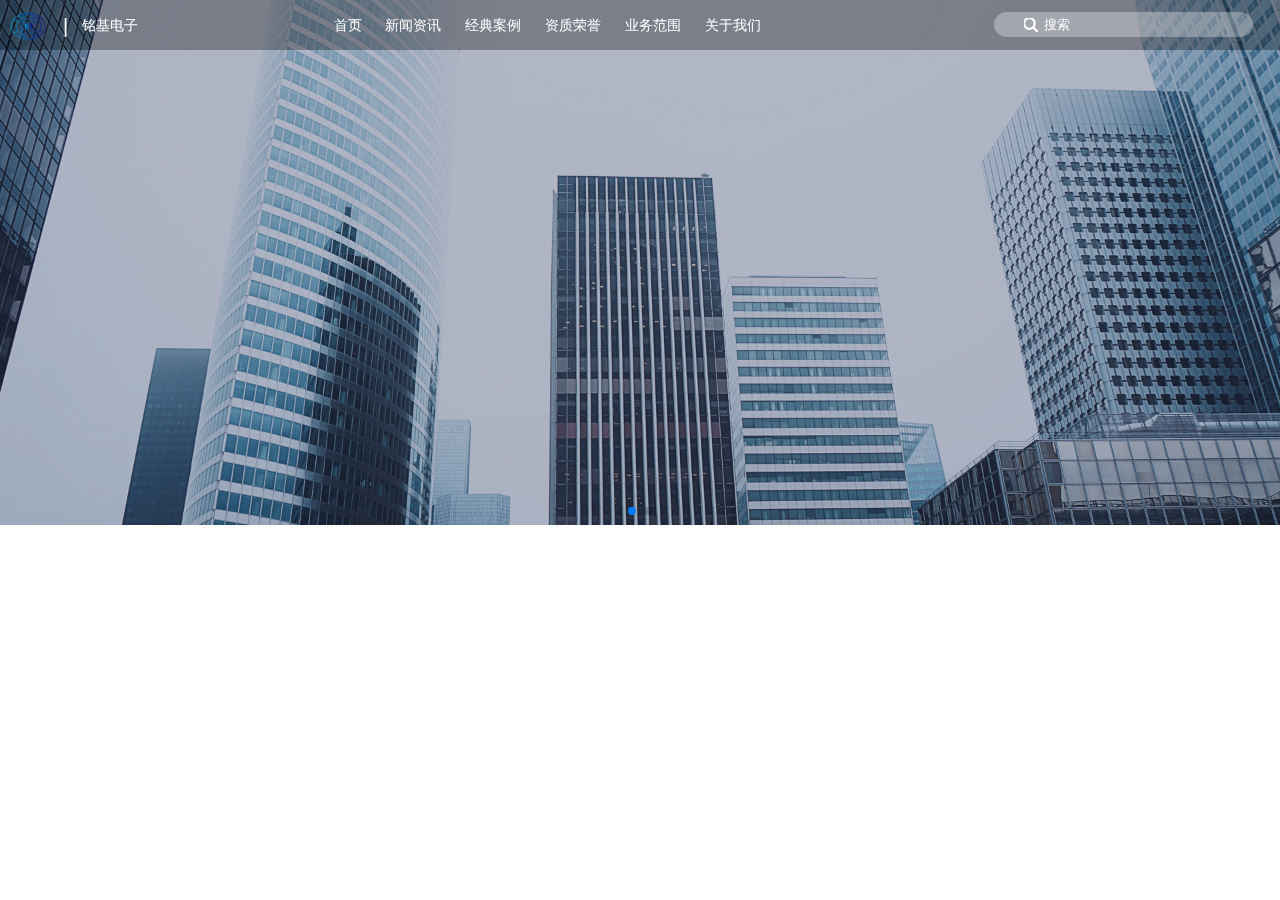
==== pages/index.html @ b09d27ac "header && banner of index page" ====
<!DOCTYPE html>
<html lang="en">
<head>
    <meta charset="UTF-8">
    <title>铭基电子科技</title>
    <link rel="stylesheet" href="../css/swiper-4.3.3.min.css">
    <link rel="stylesheet" href="../css/header.css">
    <link rel="stylesheet" href="../css/index.css">
</head>
<body>
<nav class="nav-container header-active">
    <div class="heaader-inner">
        <div class="logo">
            <img src="../images/index/logo.png" alt="logo">
            <span class="separate-line">|</span>
            <span>铭基电子</span>
        </div>
        <ul class="menu">
            <li>首页</li>
            <li>新闻资讯</li>
            <li>经典案例</li>
            <li>资质荣誉</li>
            <li>业务范围</li>
            <li>关于我们</li>
        </ul>
        <div class="search-input">
            <img src="../images/index/search-white.png" alt="搜索">
            <input type="text" placeholder="搜索">
        </div>
    </div>
</nav>

<!--顶部轮播图-->
<div class="swiper-container">
    <div class="swiper-wrapper">
        <div class="swiper-slide"><img src="../images/index/banner1.png" alt="banner1"></div>
        <div class="swiper-slide"><img src="../images/index/banner2.png" alt="banner2"></div>
        <!--<div class="swiper-slide">Slide 3</div>-->
    </div>
    <!-- 如果需要分页器 -->
    <div class="swiper-pagination"></div>
</div>

<script src="../js/jquery.3.1.1.min.js"></script>
<script src="../js/plugins/swiper-4.3.3.min.js"></script>

<script>
  var mySwiper = new Swiper ('.swiper-container', {
    loop: true,
    autoplay: true,//可选选项，自动滑动

    // 如果需要分页器
    pagination: {
      el: '.swiper-pagination',
    },
  })
</script>
</body>
</html>
---- css/header.css ----
.nav-container {
    width: 100%;
    background: #fff;
    height: 50px;
    line-height: 50px;
    font-size: 14px;
    position: fixed;
    top: 0;
    z-index: 9999;
    font-weight: 300;
}

.header-active {
    color: #fff;
    background: rgba(0, 0, 0, 0.3);
}

.heaader-inner {
    width: 100%;
    max-width: 1266px;
    margin: 0 auto;
    position: relative;
}

.logo, .menu, .search-input {
    display: inline-block;
    height: 100%;
    line-height: inherit;
}

.logo img {
    height: 30px;
    vertical-align: middle;
}

.separate-line {
    font-size: 20px;
    vertical-align: middle;
    margin: 0 10px;
}

.menu {
    width: 50%;
    position: absolute;
    left: 50%;
    transform: translateX(-50%);
    list-style: none;
    margin: 0;
    padding: 0;
}

.menu li {
    display: inline-block;
    margin: 0 30px;
}

.search-input {
    float: right;
    position: relative;
    margin: 12px 20px 0 0;
    height: 25px;
    line-height: 25px;
    background: rgba(255, 255, 255, 0.3);
    /*box-sizing: border-box;*/
    padding: 0 30px;
    border-radius: 50px;
}

.search-input img {
    vertical-align: middle;
}

.search-input input {
    border: none;
    background: transparent;
    color: inherit;
    outline:none;
}

.search-input input::-webkit-input-placeholder {
    color: inherit;
    font-weight: 300;
}



@media screen and (min-width: 768px) {
    .nav-container {
        height: 50px;
        line-height: 50px;
    }

    .menu li {
        margin: 0 10px;
    }

    .search-input {
        margin: 12px 20px 0 0;
        height: 25px;
        line-height: 25px;
    }
}

@media screen and (min-width: 1300px) {
    .nav-container {
        height: 50px;
        line-height: 50px;
    }

    .menu li {
        margin: 0 25px;
    }

    .search-input {
        margin: 12px 20px 0 0;
        height: 25px;
        line-height: 25px;
    }
}

@media screen and (min-width: 1500px) {
    .nav-container {
        height: 70px;
        line-height: 70px;
    }

    .search-input {
        margin: 20px 0 0 0;
        height: 30px;
        line-height: 30px;
    }
}
---- css/index.css ----
body, html {
    margin: 0;
    padding: 0;
    font-family: "PingFang SC", "Microsoft Yahei", Simsun, sans-serif;
}

.swiper-container, .swiper-container img {
    width: 100%;
}
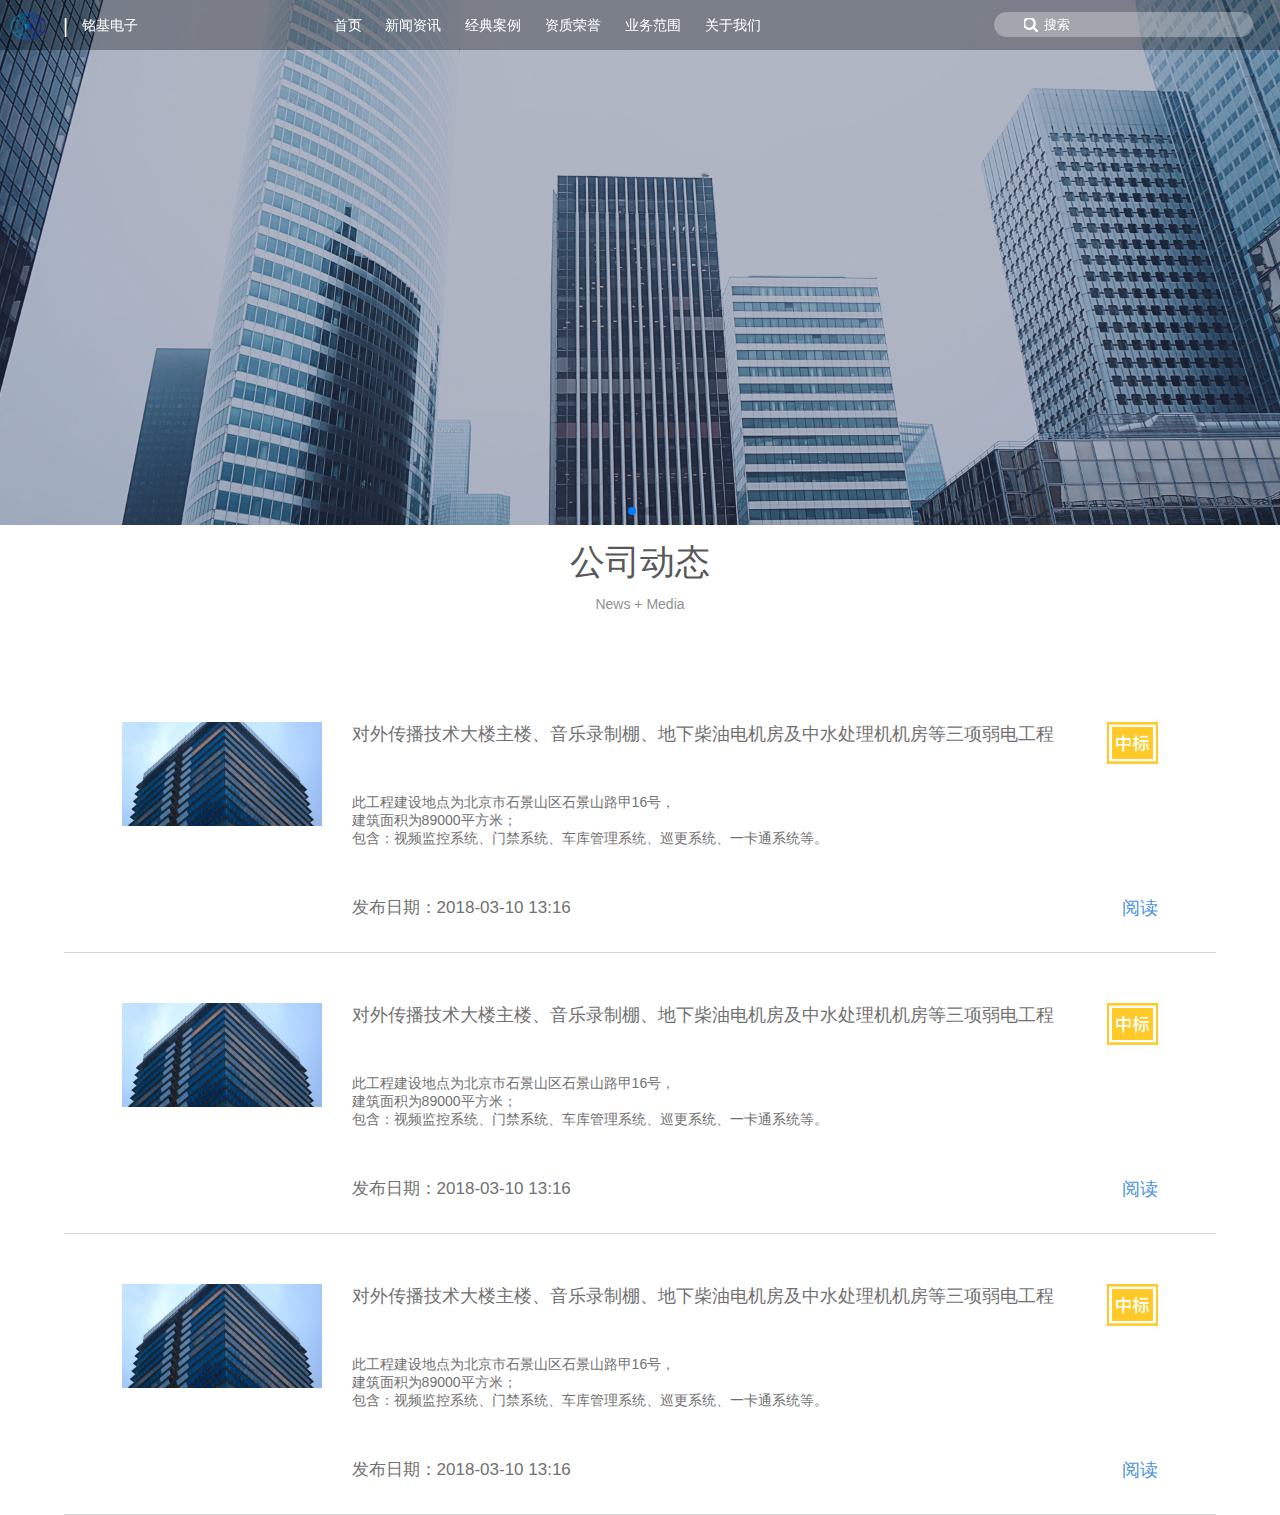
==== commit c909ee06: "新闻动态部分完成" ====
--- a/pages/index.html
+++ b/pages/index.html
@@ -41,6 +41,61 @@
     <div class="swiper-pagination"></div>
 </div>
 
+<div class="news-container">
+    <div class="index-title">
+        <h1>公司动态</h1>
+        <p>News + Media</p>
+    </div>
+    <div class="index-news-content margin-top-60">
+        <div class="inner-img"><img src="../images/index/news1.png" alt="公司动态"></div>
+        <div class="index-news-inner">
+            <p class="inner-title">
+                <span>对外传播技术大楼主楼、音乐录制棚、地下柴油电机房及中水处理机机房等三项弱电工程</span>
+                <img src="../images/index/bidding.png" alt="中标">
+            </p>
+            <div class="inner-content">
+                <p>此工程建设地点为北京市石景山区石景山路甲16号，<br/>建筑面积为89000平方米；<br/>包含：视频监控系统、门禁系统、车库管理系统、巡更系统、一卡通系统等。</p>
+            </div>
+            <p class="inner-footer">
+                <span>发布日期：2018-03-10  13:16</span>
+                <span class="read">阅读</span>
+            </p>
+        </div>
+    </div>
+    <div class="index-news-content">
+        <div class="inner-img"><img src="../images/index/news1.png" alt="公司动态"></div>
+        <div class="index-news-inner">
+            <p class="inner-title">
+                <span>对外传播技术大楼主楼、音乐录制棚、地下柴油电机房及中水处理机机房等三项弱电工程</span>
+                <img src="../images/index/bidding.png" alt="中标">
+            </p>
+            <div class="inner-content">
+                <p>此工程建设地点为北京市石景山区石景山路甲16号，<br/>建筑面积为89000平方米；<br/>包含：视频监控系统、门禁系统、车库管理系统、巡更系统、一卡通系统等。</p>
+            </div>
+            <p class="inner-footer">
+                <span>发布日期：2018-03-10  13:16</span>
+                <span class="read">阅读</span>
+            </p>
+        </div>
+    </div>
+    <div class="index-news-content">
+        <div class="inner-img"><img src="../images/index/news1.png" alt="公司动态"></div>
+        <div class="index-news-inner">
+            <p class="inner-title">
+                <span>对外传播技术大楼主楼、音乐录制棚、地下柴油电机房及中水处理机机房等三项弱电工程</span>
+                <img src="../images/index/bidding.png" alt="中标">
+            </p>
+            <div class="inner-content">
+                <p>此工程建设地点为北京市石景山区石景山路甲16号，<br/>建筑面积为89000平方米；<br/>包含：视频监控系统、门禁系统、车库管理系统、巡更系统、一卡通系统等。</p>
+            </div>
+            <p class="inner-footer">
+                <span>发布日期：2018-03-10  13:16</span>
+                <span class="read">阅读</span>
+            </p>
+        </div>
+    </div>
+</div>
+
 <script src="../js/jquery.3.1.1.min.js"></script>
 <script src="../js/plugins/swiper-4.3.3.min.js"></script>
 
--- a/css/index.css
+++ b/css/index.css
@@ -1,4 +1,4 @@
-body, html {
+body, html, p, ul, li, h1, h2, h3 {
     margin: 0;
     padding: 0;
     font-family: "PingFang SC", "Microsoft Yahei", Simsun, sans-serif;
@@ -6,4 +6,99 @@
 
 .swiper-container, .swiper-container img {
     width: 100%;
+}
+
+.news-container {
+    width: 90%;
+    max-width: 1390px;
+    margin: 0 auto;
+}
+
+.index-news-content {
+    font-size: 0;
+    padding: 50px 5% 30px;
+    border-bottom: 1px solid #d3d3d3;
+}
+
+.index-news-content .inner-img {
+    width: 200px;
+    height: 200px;
+    overflow: hidden;
+    display: inline-block;
+    vertical-align: middle;
+}
+.inner-img img{
+    width: 200px;
+}
+
+.index-title {
+    width: 100%;
+    text-align: center;
+
+}
+
+.index-title h1 {
+    font-size: 35px;
+    color: rgba(42, 42, 42, 0.8);
+    font-weight: 300;
+    margin: 10px 0;
+}
+
+.index-title p {
+    font-size: 14px;
+    color: rgba(113, 113, 113, 0.8);
+    margin: 0;
+}
+
+.index-news-inner {
+    width: calc(100% - 200px);
+    height: 200px;
+    display: inline-block;
+    vertical-align: middle;
+    box-sizing: border-box;
+    padding-left: 30px;
+}
+
+.index-news-inner, .inner-title {
+    font-size: 18px;
+    font-weight: 500;
+    color: #717171;
+    text-align:justify;
+}
+
+.index-news-inner .inner-content {
+    font-size: 14px;
+    font-weight: 300;
+    color: #717171;
+    height: 150px;
+}
+
+.inner-content p {
+    position: relative;
+    top: 50%;
+    transform: translateY(-50%);
+}
+
+.index-news-inner .inner-footer {
+    font-size: 17px;
+    font-weight: 300;
+    color: #717171;
+}
+
+.inner-footer .read {
+    float: right;
+    font-size: 18px;
+    color: #4A90E2;
+}
+
+.inner-title img {
+    float: right;
+}
+
+.inner-title span, .inner-title img {
+    vertical-align: middle;
+}
+
+.margin-top-60 {
+    margin-top: 60px;
 }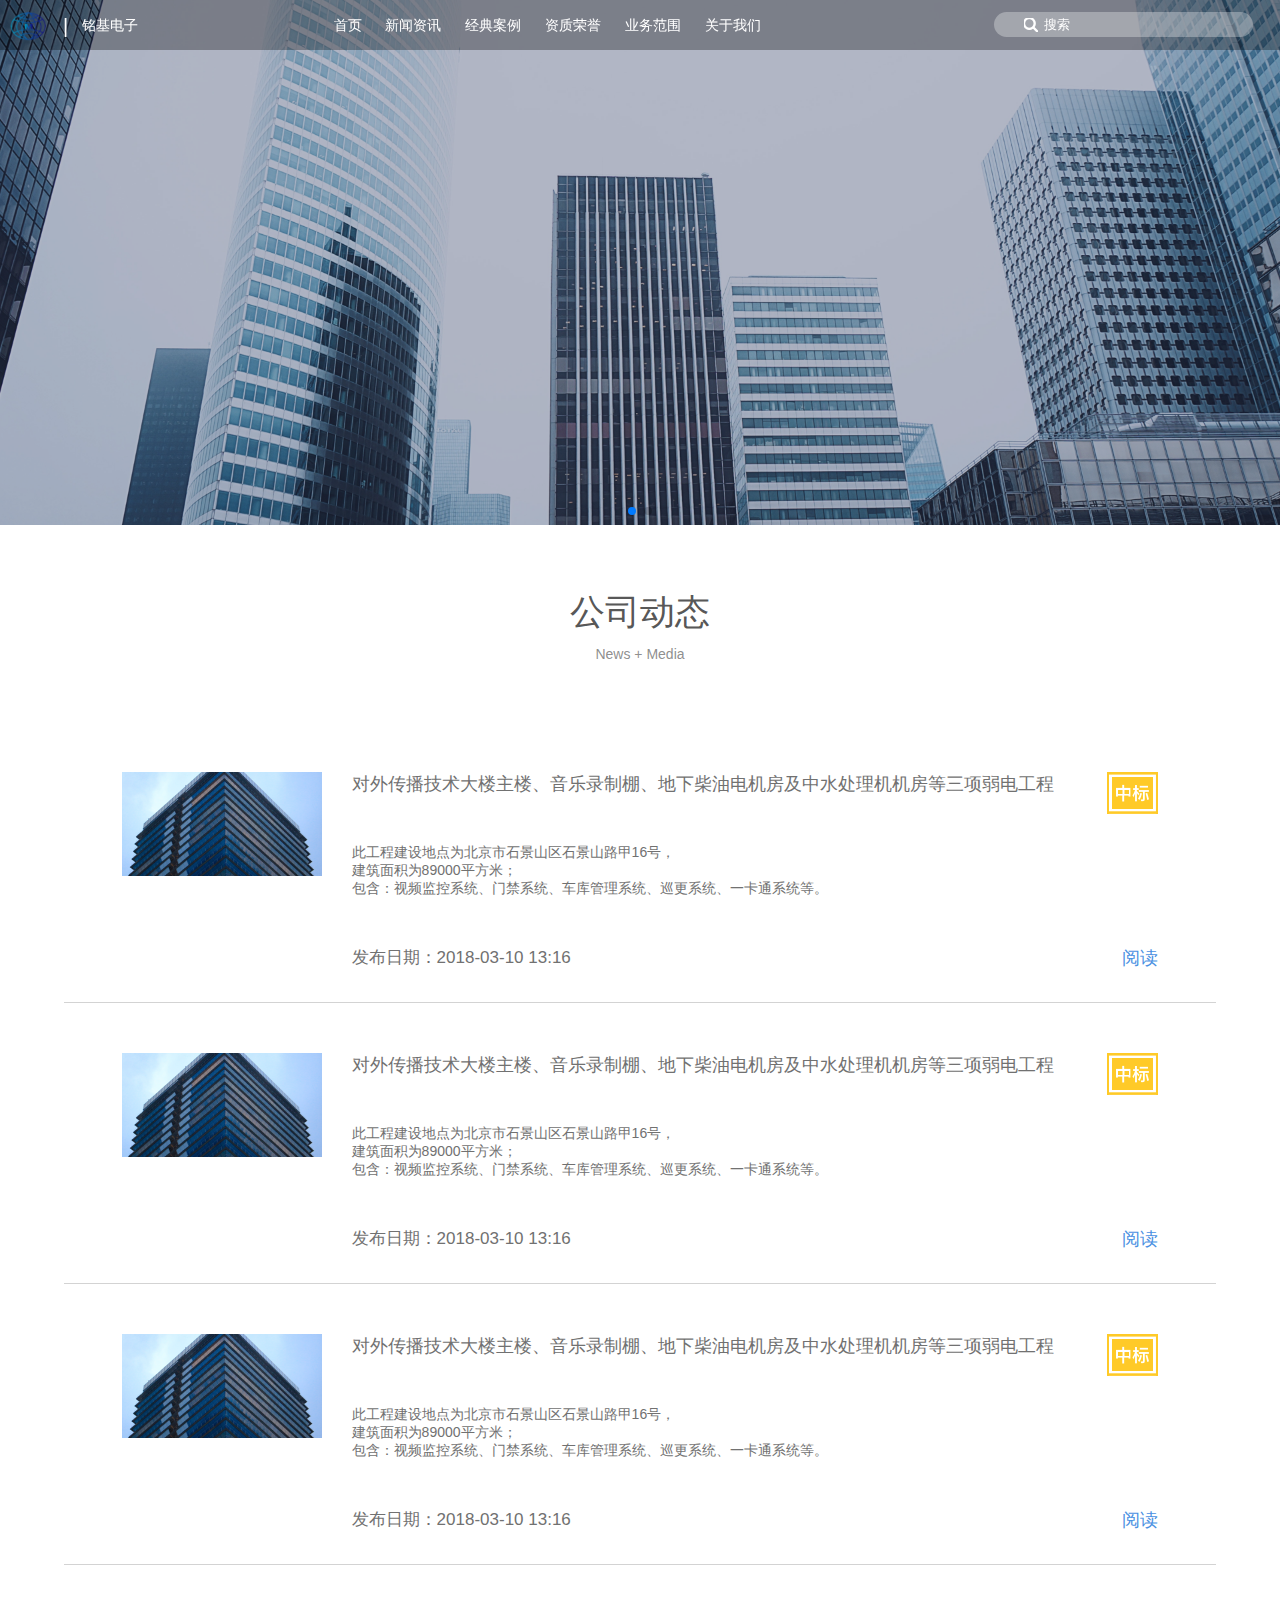
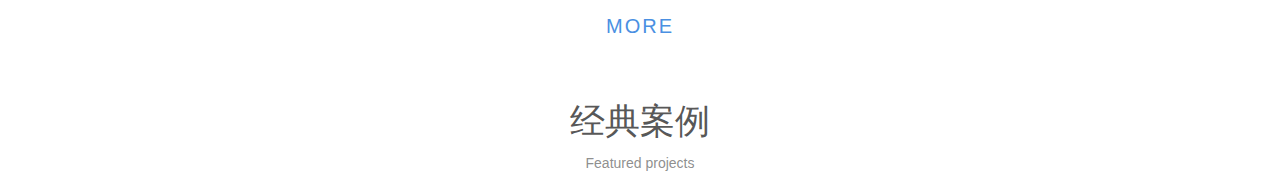
==== commit bc3b6e0e: "update" ====
--- a/pages/index.html
+++ b/pages/index.html
@@ -42,10 +42,12 @@
 </div>
 
 <div class="news-container">
-    <div class="index-title">
+    <div class="index-title margin-top-80">
         <h1>公司动态</h1>
         <p>News + Media</p>
     </div>
+
+    <!--新闻动态-->
     <div class="index-news-content margin-top-60">
         <div class="inner-img"><img src="../images/index/news1.png" alt="公司动态"></div>
         <div class="index-news-inner">
@@ -94,6 +96,14 @@
             </p>
         </div>
     </div>
+
+    <p class="more">MORE</p>
+
+    <!--经典案例-->
+    <div class="index-title margin-top-80">
+        <h1>经典案例</h1>
+        <p>Featured projects</p>
+    </div>
 </div>
 
 <script src="../js/jquery.3.1.1.min.js"></script>
--- a/css/index.css
+++ b/css/index.css
@@ -101,4 +101,16 @@
 
 .margin-top-60 {
     margin-top: 60px;
+}
+
+.margin-top-80 {
+    margin-top: 60px;
+}
+
+.more {
+    font-size: 20px;
+    color: #4A90E2;
+    letter-spacing: 2px;
+    text-align: center;
+    margin: 50px;
 }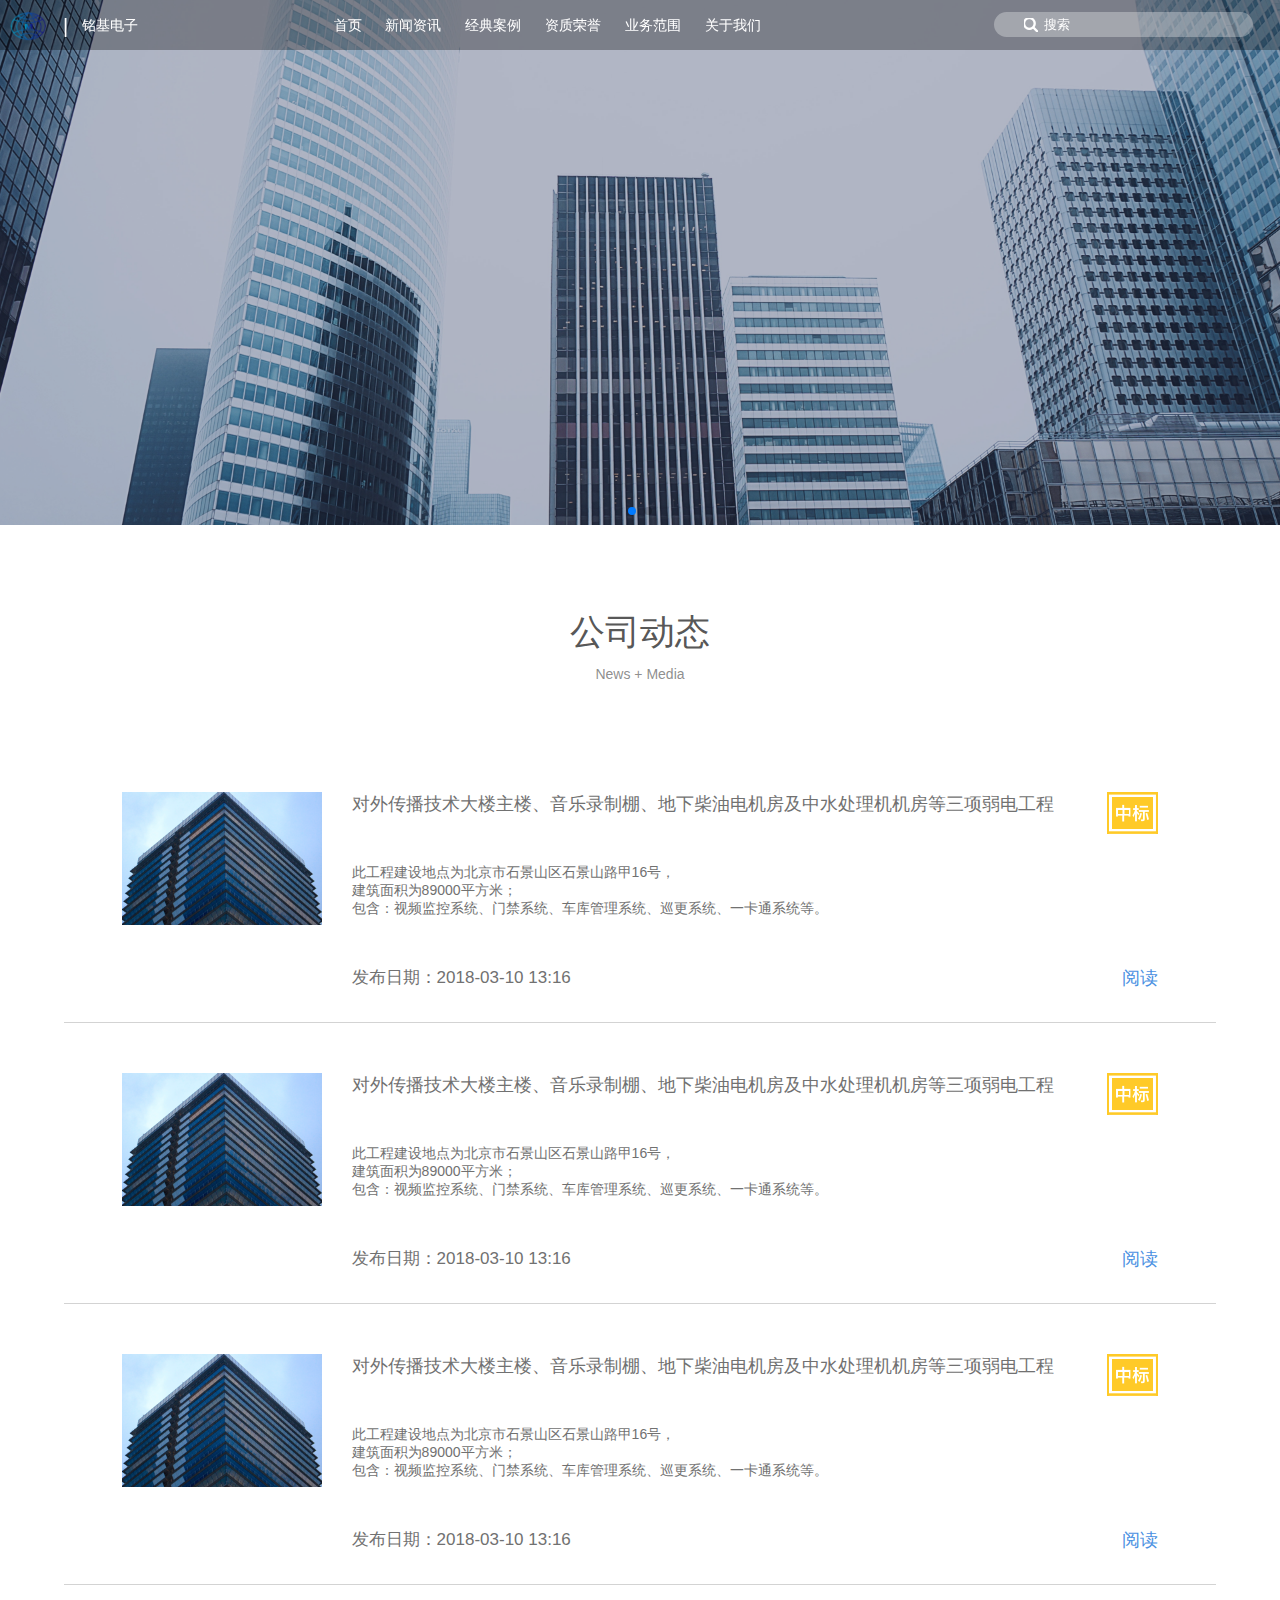
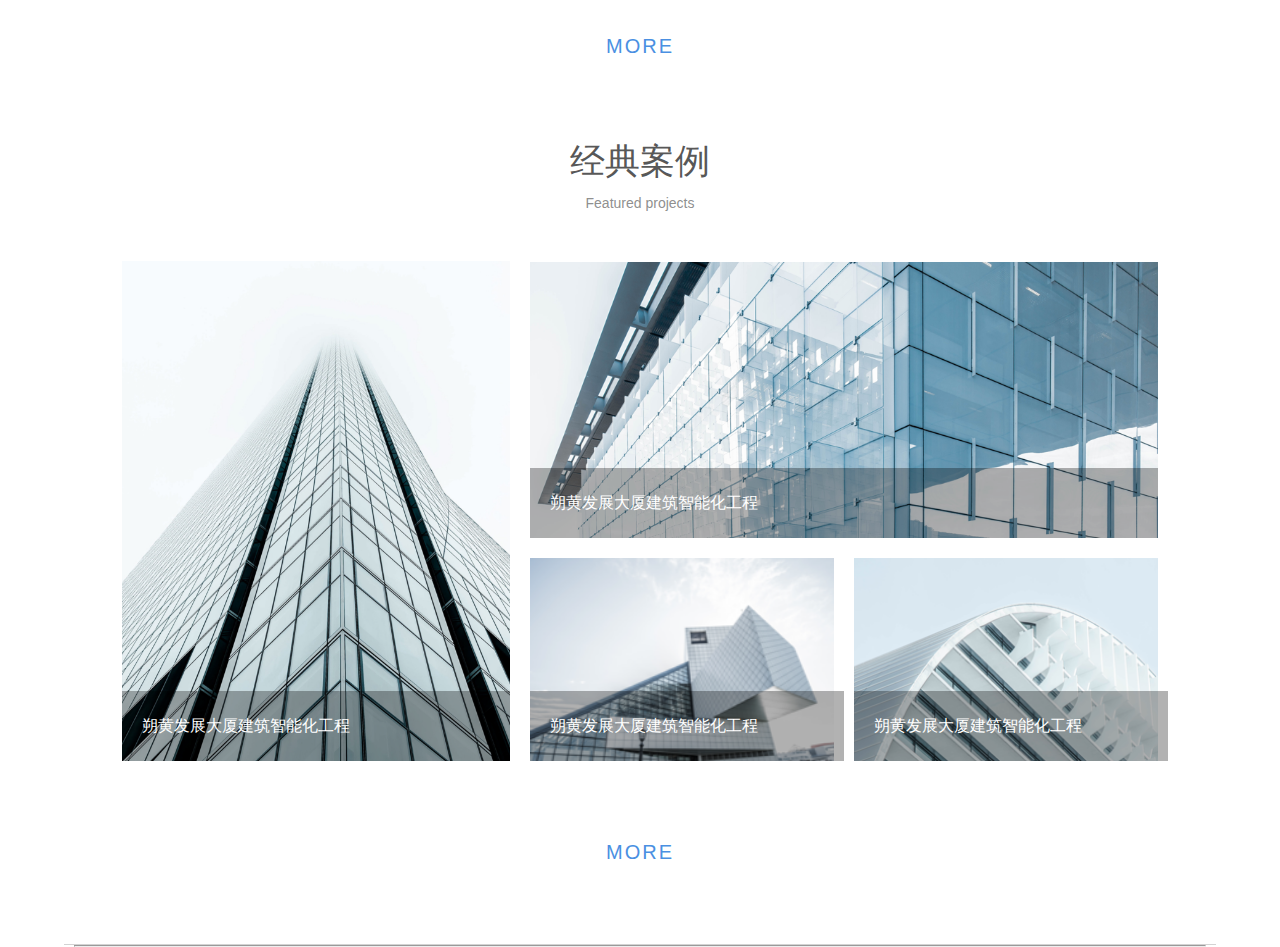
==== commit 0bed6e41: "经典案例" ====
--- a/pages/index.html
+++ b/pages/index.html
@@ -104,6 +104,30 @@
         <h1>经典案例</h1>
         <p>Featured projects</p>
     </div>
+    <div class="index-news-content">
+        <div class="left-project">
+            <img src="../images/index/project1.png" alt="经典案例">
+            <p class="project-bottom">朔黄发展大厦建筑智能化工程</p>
+        </div>
+        <div class="right-project">
+           <div class="img-box">
+               <img src="../images/index/project2.png" alt="经典案例">
+               <p class="project-bottom">朔黄发展大厦建筑智能化工程</p>
+           </div>
+           <div class="img-box">
+                <div class="half-project">
+                    <img src="../images/index/project3.png" alt="经典案例">
+                    <p class="project-bottom">朔黄发展大厦建筑智能化工程</p>
+                </div>
+                <div class="half-project padding-left">
+                    <img src="../images/index/project4.png" alt="经典案例">
+                    <p class="project-bottom">朔黄发展大厦建筑智能化工程</p>
+                </div>
+           </div>
+        </div>
+        <p class="more margin-top-80 margin-bottom">MORE</p>
+    </div>
+    <hr class="separate-line">
 </div>
 
 <script src="../js/jquery.3.1.1.min.js"></script>
--- a/css/index.css
+++ b/css/index.css
@@ -104,7 +104,11 @@
 }
 
 .margin-top-80 {
-    margin-top: 60px;
+    margin-top: 80px!important;
+}
+
+.margin-bottom-80 {
+    margin-bottom: 80px!important;
 }
 
 .more {
@@ -113,4 +117,53 @@
     letter-spacing: 2px;
     text-align: center;
     margin: 50px;
+}
+
+.left-project {
+    position: relative;
+    width: 37.5%;
+    display: inline-block;
+}
+
+.left-project img {
+    width: 100%;
+}
+
+.project-bottom {
+    width: 100%;
+    height: 70px;
+    line-height: 70px;
+    position: absolute;
+    bottom: 0;
+    background: rgba(0, 0, 0, 0.3);
+    color: #fff;
+    font-size: 16px;
+    padding: 0 20px;
+    box-sizing: border-box;
+}
+
+.right-project {
+    width: 62.5%;
+    display: inline-block;
+    box-sizing: border-box;
+    padding-left: 20px;
+}
+
+.right-project img {
+    width: 100%;
+}
+
+.img-box, .half-project {
+    position: relative;
+}
+
+.half-project {
+    width: 50%;
+    display: inline-block;
+    padding: 20px 10px 0 0;
+    box-sizing: border-box;
+}
+
+.padding-left {
+    padding: 0 0 0 10px;
 }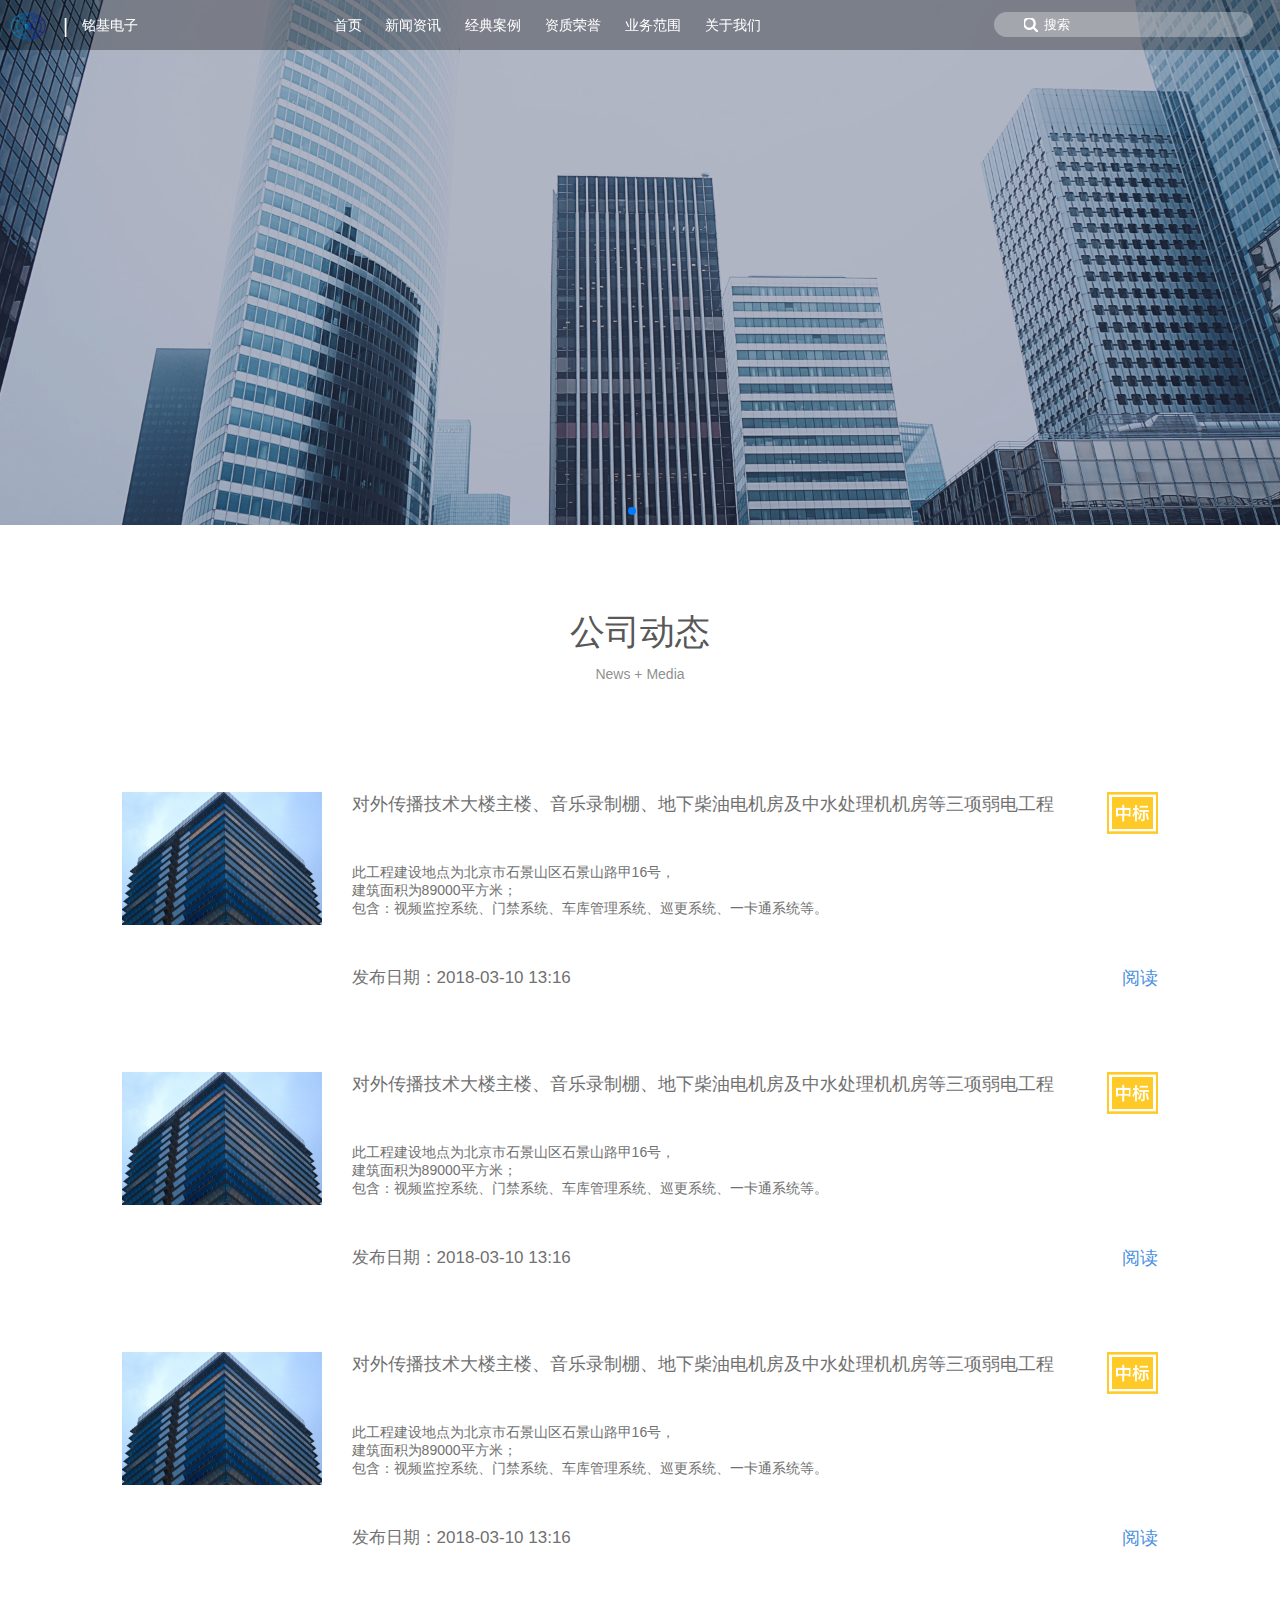
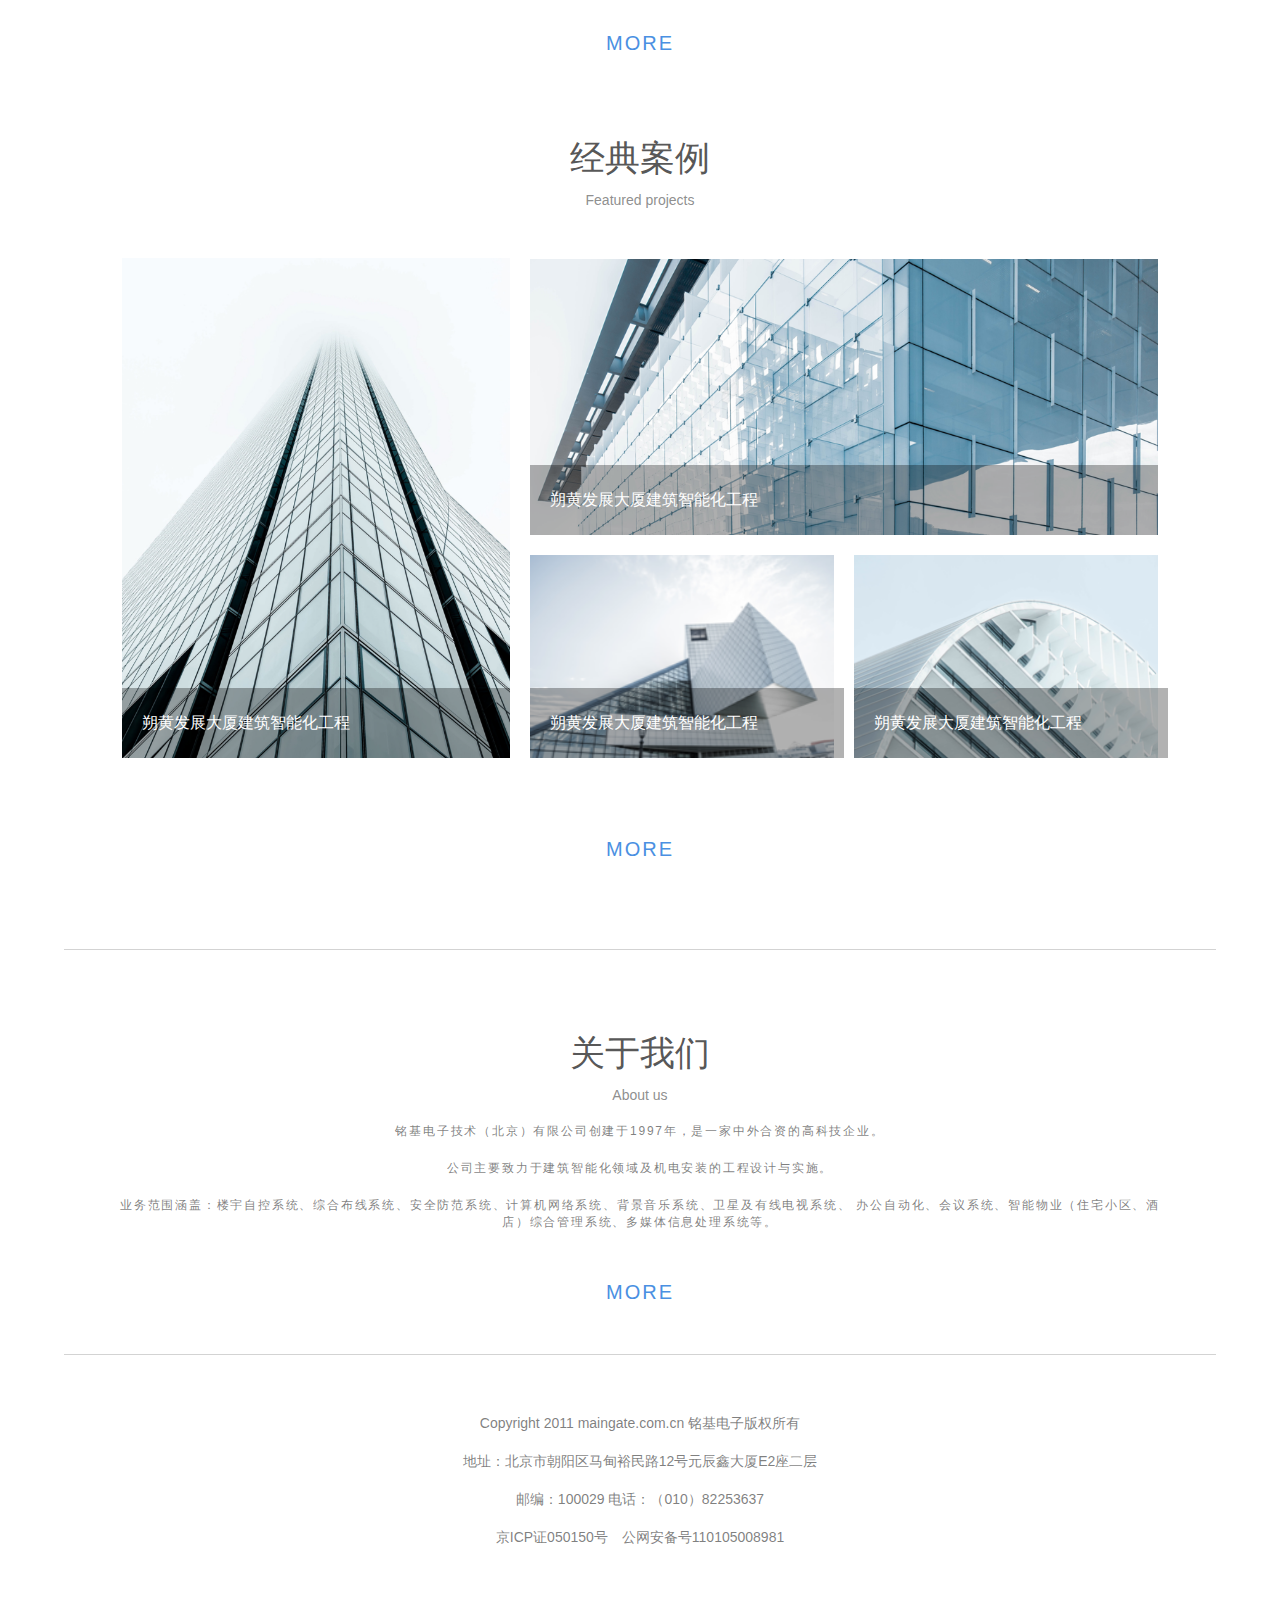
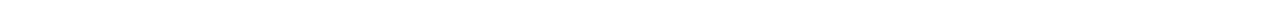
==== commit 85939a9f: "首页基本完成" ====
--- a/pages/index.html
+++ b/pages/index.html
@@ -127,7 +127,30 @@
         </div>
         <p class="more margin-top-80 margin-bottom">MORE</p>
     </div>
-    <hr class="separate-line">
+    <hr class="index-separate-line">
+
+    <!--关于我们-->
+    <div class="index-title margin-top-80">
+        <h1>关于我们</h1>
+        <p>About us</p>
+    </div>
+    <div class="index-aboutus">
+        <p>铭基电子技术（北京）有限公司创建于1997年，是一家中外合资的高科技企业。</p>
+        <p>公司主要致力于建筑智能化领域及机电安装的工程设计与实施。</p>
+        <p>业务范围涵盖：楼宇自控系统、综合布线系统、安全防范系统、计算机网络系统、背景音乐系统、卫星及有线电视系统、
+            办公自动化、会议系统、智能物业（住宅小区、酒店）综合管理系统、多媒体信息处理系统等。 </p>
+    </div>
+    <p class="more margin-top-60 margin-bottom">MORE</p>
+
+    <hr class="index-separate-line ">
+
+    <!--footer-->
+    <div class="index-footer margin-top-60 margin-bottom-80">
+        <p>Copyright 2011 maingate.com.cn 铭基电子版权所有</p>
+        <p>地址：北京市朝阳区马甸裕民路12号元辰鑫大厦E2座二层</p>
+        <p>邮编：100029 电话：（010）82253637</p>
+        <p>京ICP证050150号　公网安备号110105008981</p>
+    </div>
 </div>
 
 <script src="../js/jquery.3.1.1.min.js"></script>
--- a/css/index.css
+++ b/css/index.css
@@ -17,7 +17,6 @@
 .index-news-content {
     font-size: 0;
     padding: 50px 5% 30px;
-    border-bottom: 1px solid #d3d3d3;
 }
 
 .index-news-content .inner-img {
@@ -166,4 +165,39 @@
 
 .padding-left {
     padding: 0 0 0 10px;
+}
+
+.index-aboutus {
+    text-align: center;
+    max-width: 1050px;
+    margin: 0 auto;
+    font-size: 12px;
+    color: rgba(42, 42, 42, 0.6);
+    letter-spacing: 1.8px;
+}
+
+.index-aboutus p {
+    margin: 20px 0;
+}
+
+.index-footer {
+    width: 100%;
+    text-align: center;
+    font-size: 14px;
+}
+
+.index-footer p {
+    margin: 20px 0;
+    color: rgba(42, 42, 42, 0.6);
+}
+
+.index-separate-line {
+    border: none;
+    border-top: 1px solid #d3d3d3;
+}
+
+@media screen and (min-width: 1300px) {
+    .index-aboutus {
+        font-size: 14px;
+    }
 }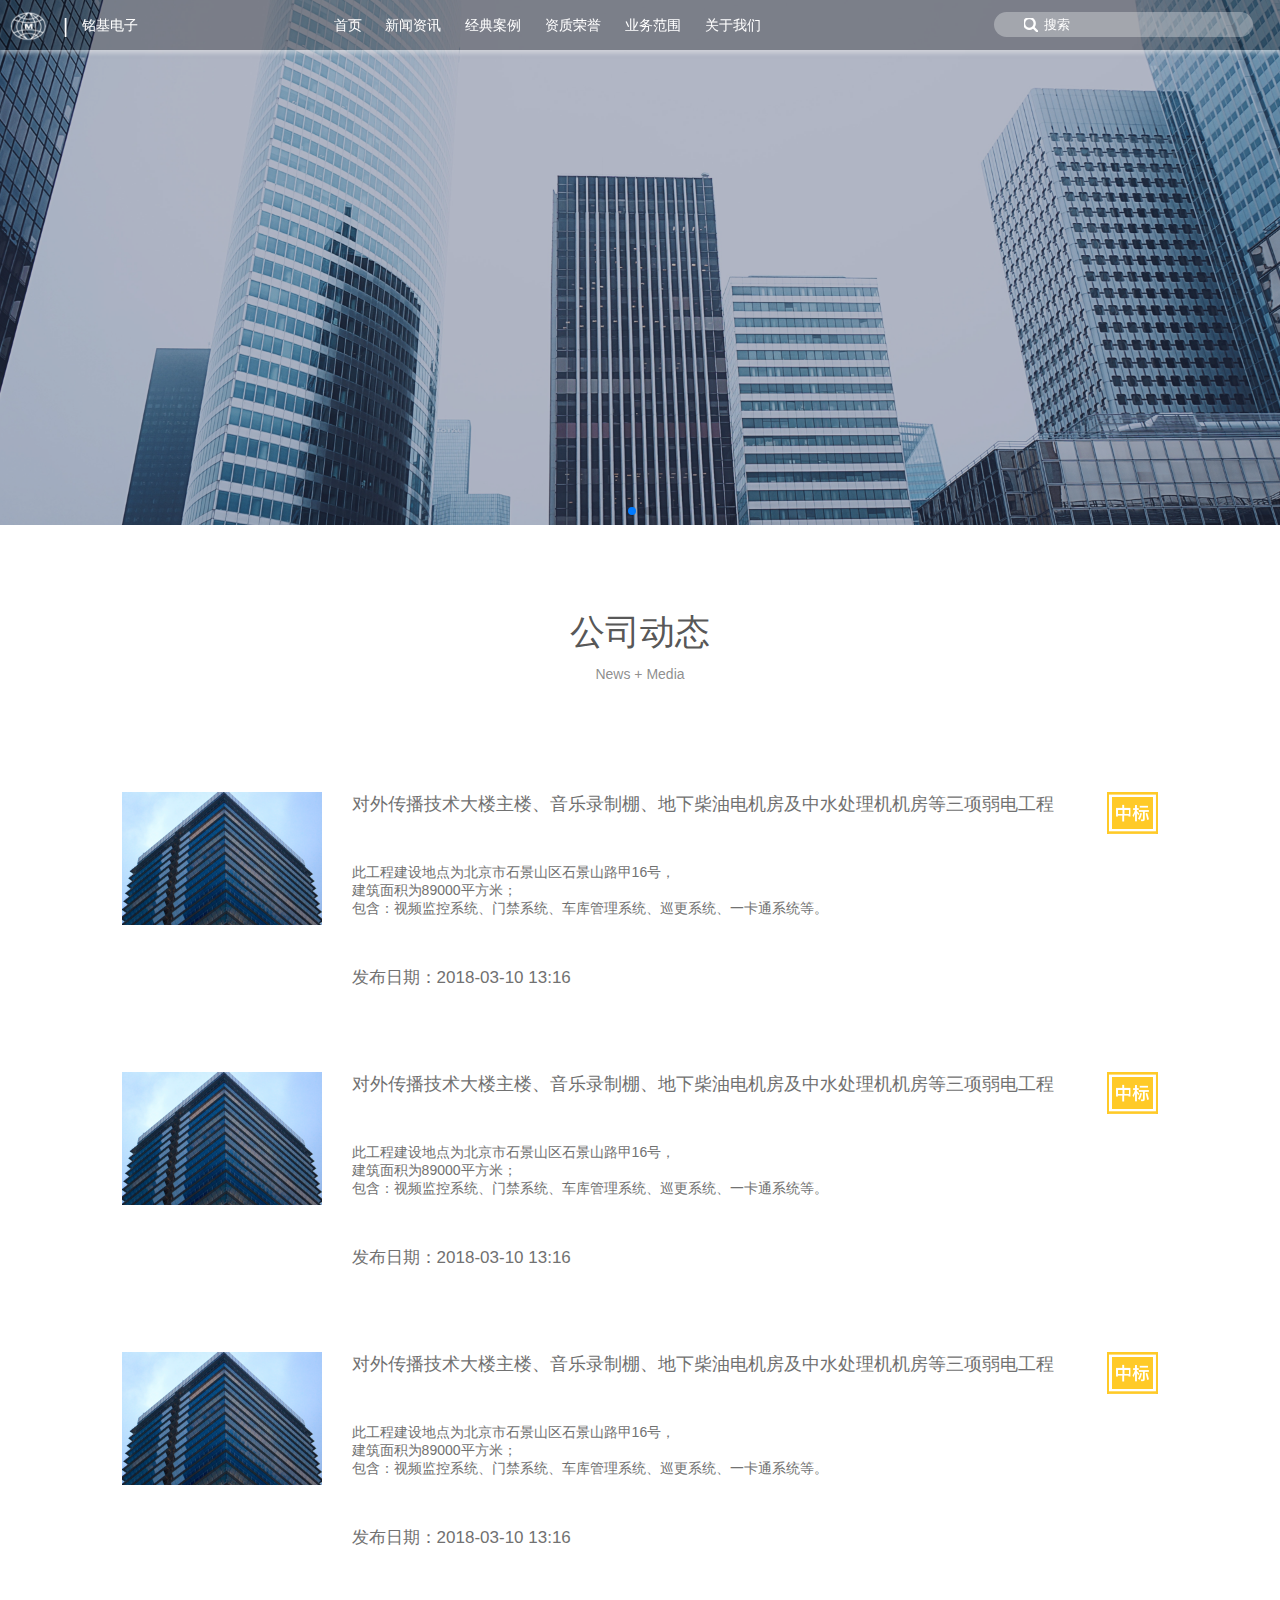
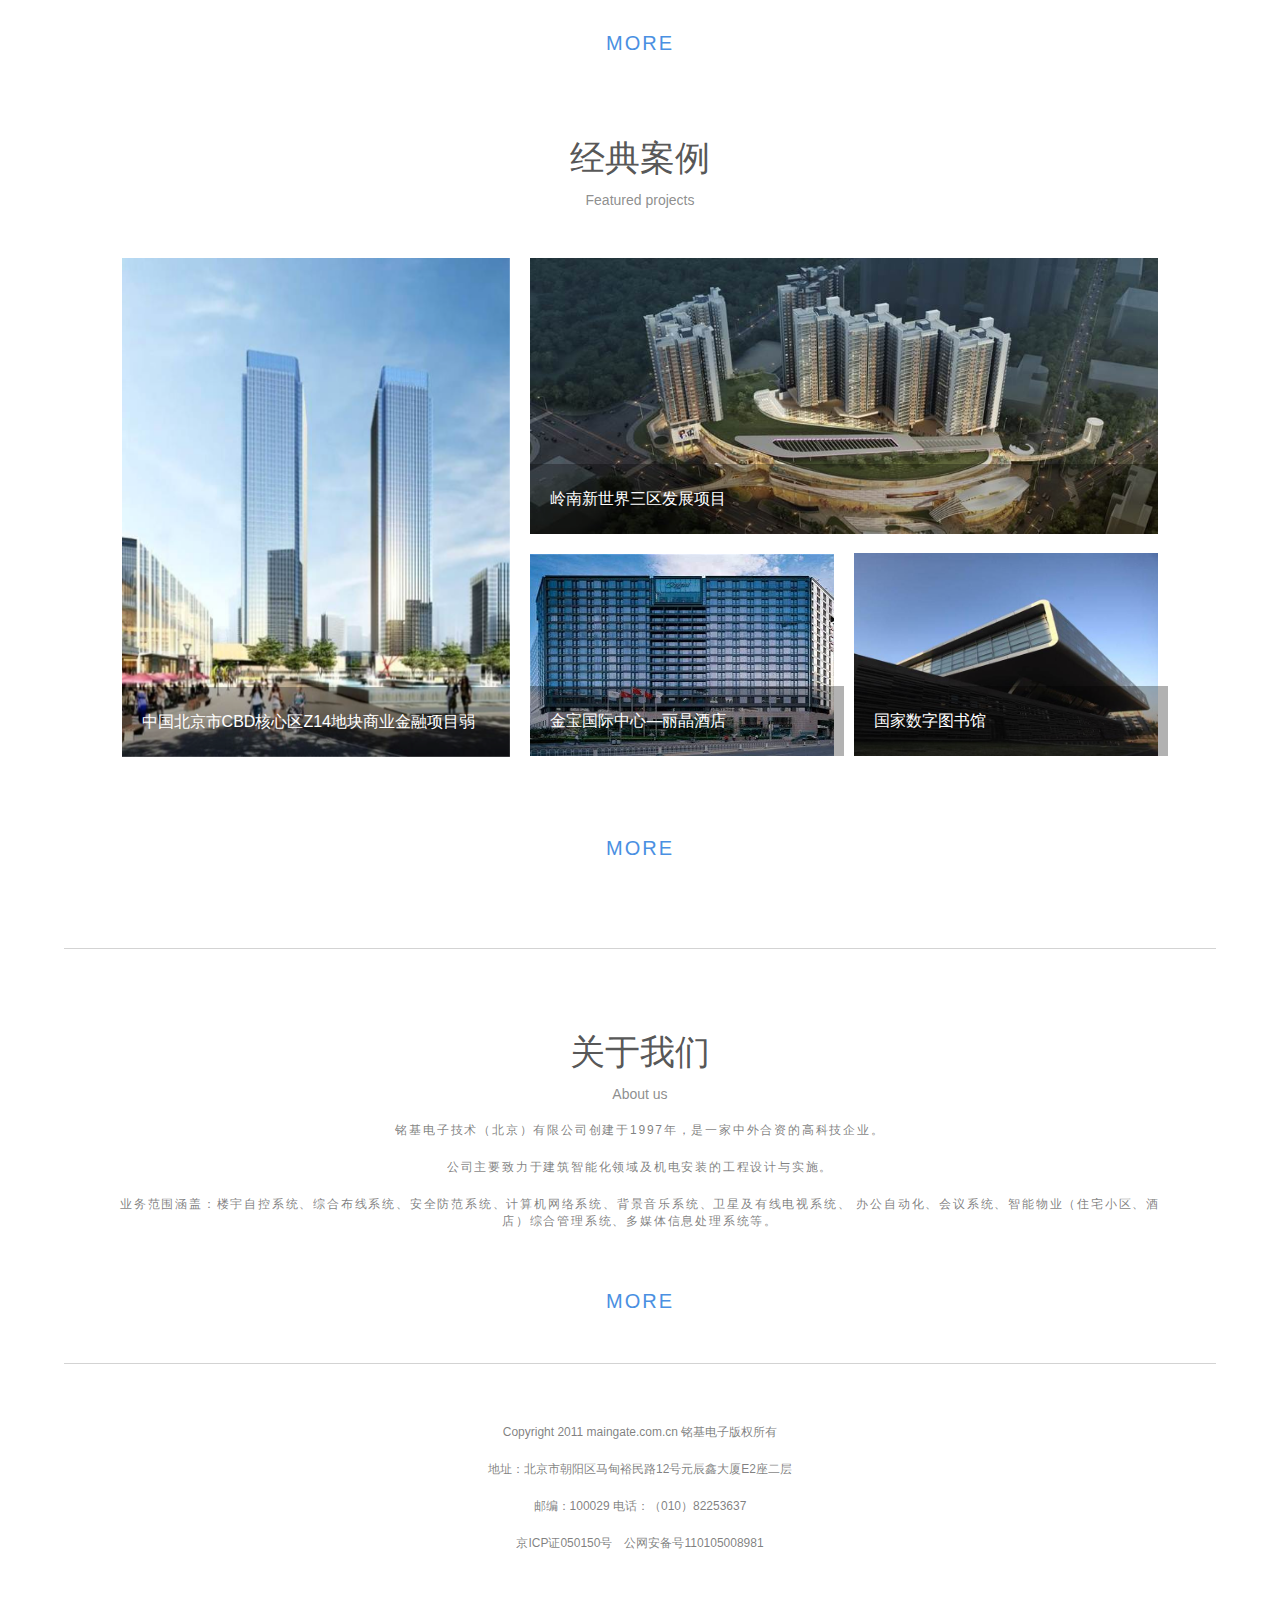
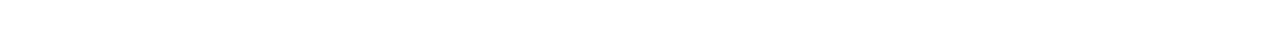
==== commit a3a0bba0: "首页修改" ====
--- a/pages/index.html
+++ b/pages/index.html
@@ -6,12 +6,14 @@
     <link rel="stylesheet" href="../css/swiper-4.3.3.min.css">
     <link rel="stylesheet" href="../css/header.css">
     <link rel="stylesheet" href="../css/index.css">
+    <link rel="stylesheet" href="../css/common.css">
 </head>
 <body>
-<nav class="nav-container header-active">
+<nav class="nav-container header-active" id="header">
     <div class="heaader-inner">
         <div class="logo">
-            <img src="../images/index/logo.png" alt="logo">
+            <img src="../images/index/logo-white.png" id="logo_white" alt="logo" class="show">
+            <img src="../images/index/logo.png" id="logo_color" class="hide" alt="logo">
             <span class="separate-line">|</span>
             <span>铭基电子</span>
         </div>
@@ -32,7 +34,7 @@
 
 <!--顶部轮播图-->
 <div class="swiper-container">
-    <div class="swiper-wrapper">
+    <div class="swiper-wrapper" id="swiper_wrapper">
         <div class="swiper-slide"><img src="../images/index/banner1.png" alt="banner1"></div>
         <div class="swiper-slide"><img src="../images/index/banner2.png" alt="banner2"></div>
         <!--<div class="swiper-slide">Slide 3</div>-->
@@ -52,7 +54,9 @@
         <div class="inner-img"><img src="../images/index/news1.png" alt="公司动态"></div>
         <div class="index-news-inner">
             <p class="inner-title">
-                <span>对外传播技术大楼主楼、音乐录制棚、地下柴油电机房及中水处理机机房等三项弱电工程</span>
+                <a href="#">
+                    <span>对外传播技术大楼主楼、音乐录制棚、地下柴油电机房及中水处理机机房等三项弱电工程</span>
+                </a>
                 <img src="../images/index/bidding.png" alt="中标">
             </p>
             <div class="inner-content">
@@ -60,15 +64,35 @@
             </div>
             <p class="inner-footer">
                 <span>发布日期：2018-03-10  13:16</span>
-                <span class="read">阅读</span>
-            </p>
-        </div>
+            </p>
+        </div>
+    </div>
+    <div class="index-news-content">
+        <a href="#">
+            <div class="inner-img"><img src="../images/index/news1.png" alt="公司动态"></div>
+            <div class="index-news-inner">
+                <p class="inner-title">
+                    <a href="#">
+                        <span>对外传播技术大楼主楼、音乐录制棚、地下柴油电机房及中水处理机机房等三项弱电工程</span>
+                    </a>
+                    <img src="../images/index/bidding.png" alt="中标">
+                </p>
+                <div class="inner-content">
+                    <p>此工程建设地点为北京市石景山区石景山路甲16号，<br/>建筑面积为89000平方米；<br/>包含：视频监控系统、门禁系统、车库管理系统、巡更系统、一卡通系统等。</p>
+                </div>
+                <p class="inner-footer">
+                    <span>发布日期：2018-03-10  13:16</span>
+                </p>
+            </div>
+        </a>
     </div>
     <div class="index-news-content">
         <div class="inner-img"><img src="../images/index/news1.png" alt="公司动态"></div>
         <div class="index-news-inner">
             <p class="inner-title">
-                <span>对外传播技术大楼主楼、音乐录制棚、地下柴油电机房及中水处理机机房等三项弱电工程</span>
+                <a href="#">
+                    <span>对外传播技术大楼主楼、音乐录制棚、地下柴油电机房及中水处理机机房等三项弱电工程</span>
+                </a>
                 <img src="../images/index/bidding.png" alt="中标">
             </p>
             <div class="inner-content">
@@ -76,23 +100,6 @@
             </div>
             <p class="inner-footer">
                 <span>发布日期：2018-03-10  13:16</span>
-                <span class="read">阅读</span>
-            </p>
-        </div>
-    </div>
-    <div class="index-news-content">
-        <div class="inner-img"><img src="../images/index/news1.png" alt="公司动态"></div>
-        <div class="index-news-inner">
-            <p class="inner-title">
-                <span>对外传播技术大楼主楼、音乐录制棚、地下柴油电机房及中水处理机机房等三项弱电工程</span>
-                <img src="../images/index/bidding.png" alt="中标">
-            </p>
-            <div class="inner-content">
-                <p>此工程建设地点为北京市石景山区石景山路甲16号，<br/>建筑面积为89000平方米；<br/>包含：视频监控系统、门禁系统、车库管理系统、巡更系统、一卡通系统等。</p>
-            </div>
-            <p class="inner-footer">
-                <span>发布日期：2018-03-10  13:16</span>
-                <span class="read">阅读</span>
             </p>
         </div>
     </div>
@@ -106,22 +113,22 @@
     </div>
     <div class="index-news-content">
         <div class="left-project">
-            <img src="../images/index/project1.png" alt="经典案例">
-            <p class="project-bottom">朔黄发展大厦建筑智能化工程</p>
+            <img src="../images/index/Z14.png" alt="经典案例">
+            <p class="project-bottom">中国北京市CBD核心区Z14地块商业金融项目弱电系统工程</p>
         </div>
         <div class="right-project">
            <div class="img-box">
-               <img src="../images/index/project2.png" alt="经典案例">
-               <p class="project-bottom">朔黄发展大厦建筑智能化工程</p>
+               <img src="../images/index/新世界三期.jpg" alt="经典案例">
+               <p class="project-bottom">岭南新世界三区发展项目</p>
            </div>
            <div class="img-box">
                 <div class="half-project">
-                    <img src="../images/index/project3.png" alt="经典案例">
-                    <p class="project-bottom">朔黄发展大厦建筑智能化工程</p>
+                    <img src="../images/index/丽晶酒店.jpg" alt="经典案例">
+                    <p class="project-bottom">金宝国际中心—丽晶酒店</p>
                 </div>
                 <div class="half-project padding-left">
-                    <img src="../images/index/project4.png" alt="经典案例">
-                    <p class="project-bottom">朔黄发展大厦建筑智能化工程</p>
+                    <img src="../images/index/国家图书馆.jpg" alt="经典案例">
+                    <p class="project-bottom">国家数字图书馆</p>
                 </div>
            </div>
         </div>
@@ -166,6 +173,45 @@
       el: '.swiper-pagination',
     },
   })
+  function throttle(func, wait, mustRun) {
+    var timeout,
+      startTime = new Date();
+
+    return function() {
+      var context = this,
+        args = arguments,
+        curTime = new Date();
+
+      clearTimeout(timeout);
+      // 如果达到了规定的触发时间间隔，触发 handler
+      if(curTime - startTime >= mustRun){
+        func.apply(context,args);
+        startTime = curTime;
+        // 没达到触发间隔，重新设定定时器
+      }else{
+        timeout = setTimeout(func, wait);
+      }
+    };
+  };
+  function realFunc(){
+    var fixedDom = $('#header');
+    var height = document.getElementById('swiper_wrapper').clientHeight;
+    var heightTop = document.documentElement.scrollTop || document.body.scrollTop;
+    if (heightTop > height) {
+      fixedDom.addClass('white-bck')
+      $('#logo_white').addClass('hide')
+      $('#logo_white').removeClass('show')
+      $('#logo_color').addClass('show')
+      $('#logo_color').removeClass('hide')
+    } else {
+      fixedDom.removeClass('white-bck')
+      $('#logo_white').addClass('show')
+      $('#logo_white').removeClass('hide')
+      $('#logo_color').addClass('hide')
+      $('#logo_color').removeClass('show')
+    }
+  }
+  window.addEventListener('scroll',throttle(realFunc, 50, 500));
 </script>
 </body>
 </html>--- a/css/header.css
+++ b/css/header.css
@@ -8,6 +8,7 @@
     top: 0;
     z-index: 9999;
     font-weight: 300;
+    box-shadow: 0 3px 4px 0 rgba(240,240,240,0.50);
 }
 
 .header-active {
@@ -82,7 +83,18 @@
     font-weight: 300;
 }
 
+.white-bck {
+    background: #fff;
+    color: rgba(0, 0, 0, 1);
+}
 
+.hide {
+    display: none;
+}
+
+.show {
+    display: inline-block;
+}
 
 @media screen and (min-width: 768px) {
     .nav-container {
--- a/css/index.css
+++ b/css/index.css
@@ -1,8 +1,3 @@
-body, html, p, ul, li, h1, h2, h3 {
-    margin: 0;
-    padding: 0;
-    font-family: "PingFang SC", "Microsoft Yahei", Simsun, sans-serif;
-}
 
 .swiper-container, .swiper-container img {
     width: 100%;
@@ -30,25 +25,6 @@
     width: 200px;
 }
 
-.index-title {
-    width: 100%;
-    text-align: center;
-
-}
-
-.index-title h1 {
-    font-size: 35px;
-    color: rgba(42, 42, 42, 0.8);
-    font-weight: 300;
-    margin: 10px 0;
-}
-
-.index-title p {
-    font-size: 14px;
-    color: rgba(113, 113, 113, 0.8);
-    margin: 0;
-}
-
 .index-news-inner {
     width: calc(100% - 200px);
     height: 200px;
@@ -58,11 +34,16 @@
     padding-left: 30px;
 }
 
-.index-news-inner, .inner-title {
+.index-news-inner, .inner-title a {
     font-size: 18px;
     font-weight: 500;
     color: #717171;
     text-align:justify;
+    text-decoration: none;
+}
+
+.inner-title a:hover {
+    color: #4A90E2;
 }
 
 .index-news-inner .inner-content {
@@ -94,20 +75,8 @@
     float: right;
 }
 
-.inner-title span, .inner-title img {
+.inner-title a, .inner-title img {
     vertical-align: middle;
-}
-
-.margin-top-60 {
-    margin-top: 60px;
-}
-
-.margin-top-80 {
-    margin-top: 80px!important;
-}
-
-.margin-bottom-80 {
-    margin-bottom: 80px!important;
 }
 
 .more {
@@ -122,6 +91,7 @@
     position: relative;
     width: 37.5%;
     display: inline-block;
+    vertical-align: middle;
 }
 
 .left-project img {
@@ -146,6 +116,7 @@
     display: inline-block;
     box-sizing: border-box;
     padding-left: 20px;
+    vertical-align: middle;
 }
 
 .right-project img {
@@ -183,7 +154,7 @@
 .index-footer {
     width: 100%;
     text-align: center;
-    font-size: 14px;
+    font-size: 12px;
 }
 
 .index-footer p {
@@ -200,4 +171,8 @@
     .index-aboutus {
         font-size: 14px;
     }
+
+    .index-footer {
+        font-size: 14px;
+    }
 }--- a/css/common.css
+++ b/css/common.css
@@ -0,0 +1,39 @@
+body, html, p, ul, li, h1, h2, h3 {
+    margin: 0;
+    padding: 0;
+    font-family: "PingFang SC", "Microsoft Yahei", Simsun, sans-serif;
+}
+
+/*大标题*/
+.index-title {
+    width: 100%;
+    text-align: center;
+
+}
+
+.index-title h1 {
+    font-size: 35px;
+    color: rgba(42, 42, 42, 0.8);
+    font-weight: 300;
+    margin: 10px 0;
+}
+
+.index-title p {
+    font-size: 14px;
+    color: rgba(113, 113, 113, 0.8);
+    margin: 0;
+}
+
+/******大标题结束******/
+
+.margin-top-60 {
+    margin-top: 60px;
+}
+
+.margin-top-80 {
+    margin-top: 80px!important;
+}
+
+.margin-bottom-80 {
+    margin-bottom: 80px!important;
+}
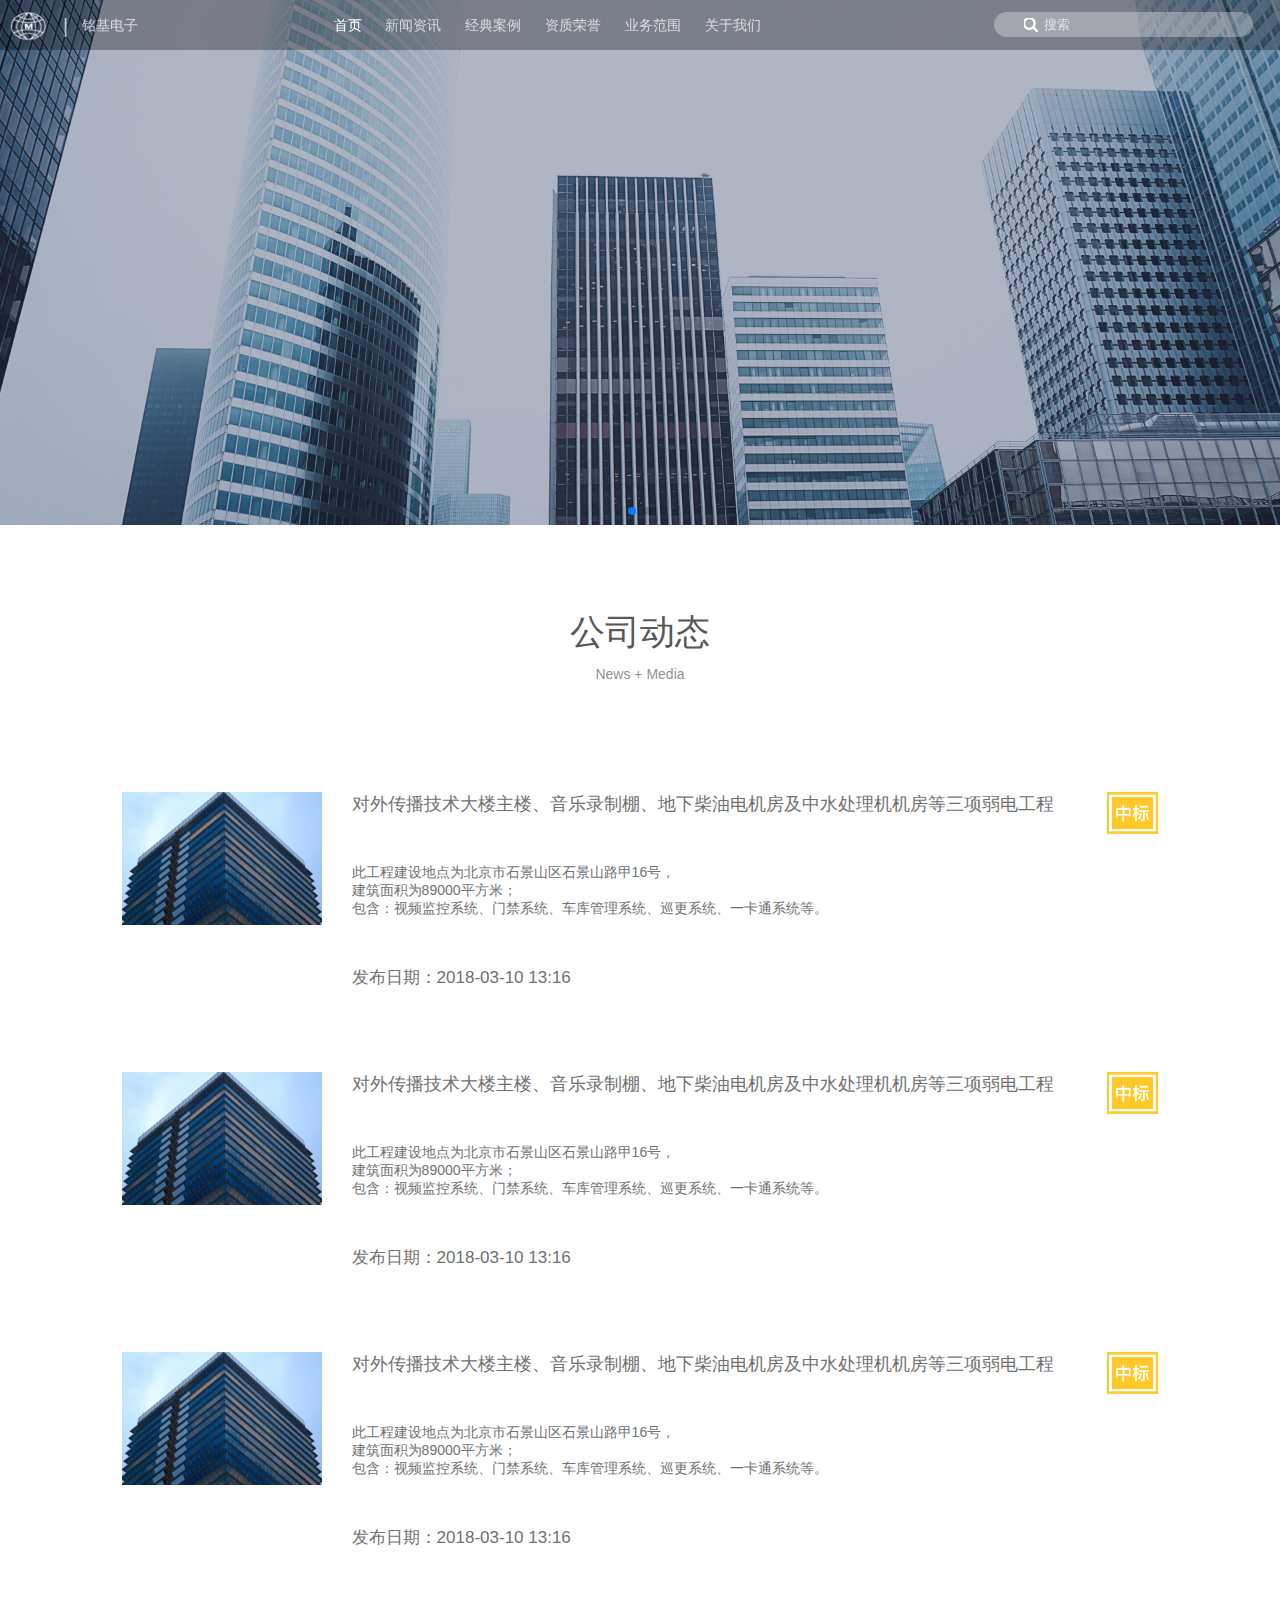
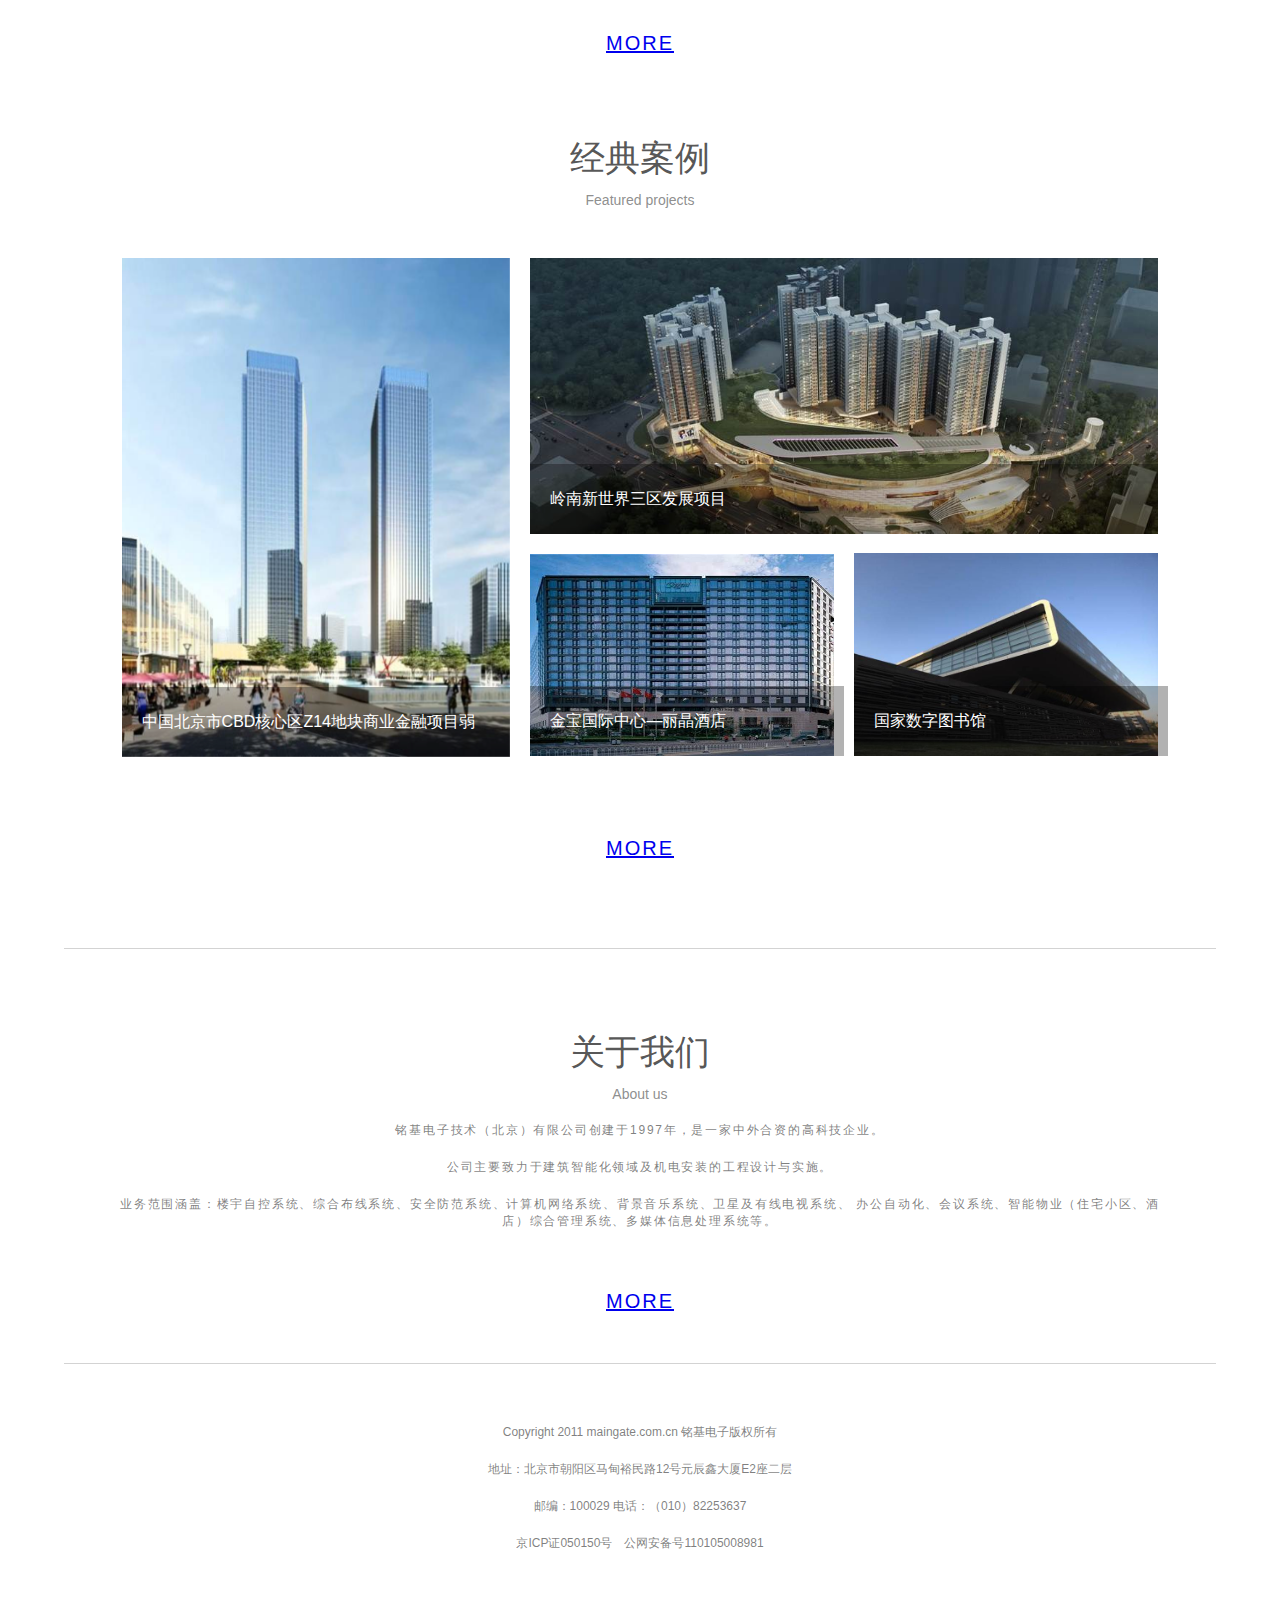
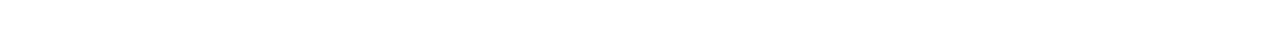
==== commit 930b5693: "首页修改" ====
--- a/pages/index.html
+++ b/pages/index.html
@@ -18,12 +18,12 @@
             <span>铭基电子</span>
         </div>
         <ul class="menu">
-            <li>首页</li>
-            <li>新闻资讯</li>
-            <li>经典案例</li>
-            <li>资质荣誉</li>
-            <li>业务范围</li>
-            <li>关于我们</li>
+            <li class="active"><a href="#">首页</a></li>
+            <li><a href="#">新闻资讯</a></li>
+            <li><a href="#\">经典案例</a></li>
+            <li><a href="#">资质荣誉</a></li>
+            <li><a href="#">业务范围</a></li>
+            <li><a href="#">关于我们</a></li>
         </ul>
         <div class="search-input">
             <img src="../images/index/search-white.png" alt="搜索">
@@ -104,7 +104,7 @@
         </div>
     </div>
 
-    <p class="more">MORE</p>
+    <p class="more"><a href="#">MORE</a></p>
 
     <!--经典案例-->
     <div class="index-title margin-top-80">
@@ -132,7 +132,7 @@
                 </div>
            </div>
         </div>
-        <p class="more margin-top-80 margin-bottom">MORE</p>
+        <p class="more margin-top-80 margin-bottom"><a href="#">MORE</a></p>
     </div>
     <hr class="index-separate-line">
 
@@ -147,7 +147,7 @@
         <p>业务范围涵盖：楼宇自控系统、综合布线系统、安全防范系统、计算机网络系统、背景音乐系统、卫星及有线电视系统、
             办公自动化、会议系统、智能物业（住宅小区、酒店）综合管理系统、多媒体信息处理系统等。 </p>
     </div>
-    <p class="more margin-top-60 margin-bottom">MORE</p>
+    <p class="more margin-top-60 margin-bottom"><a href="#">MORE</a></p>
 
     <hr class="index-separate-line ">
 
--- a/css/header.css
+++ b/css/header.css
@@ -8,11 +8,10 @@
     top: 0;
     z-index: 9999;
     font-weight: 300;
-    box-shadow: 0 3px 4px 0 rgba(240,240,240,0.50);
 }
 
 .header-active {
-    color: #fff;
+    color: rgba(255, 255, 255, 0.7);
     background: rgba(0, 0, 0, 0.3);
 }
 
@@ -53,6 +52,19 @@
 .menu li {
     display: inline-block;
     margin: 0 30px;
+}
+
+.menu li a{
+    color: inherit;
+    text-decoration: none;
+}
+
+.menu li a:hover{
+    color: #fff;
+}
+
+.active {
+    color: #fff;
 }
 
 .search-input {
--- a/css/common.css
+++ b/css/common.css
@@ -34,6 +34,10 @@
     margin-top: 80px!important;
 }
 
+.margin-top-120 {
+    margin-top: 120px;
+}
+
 .margin-bottom-80 {
     margin-bottom: 80px!important;
 }
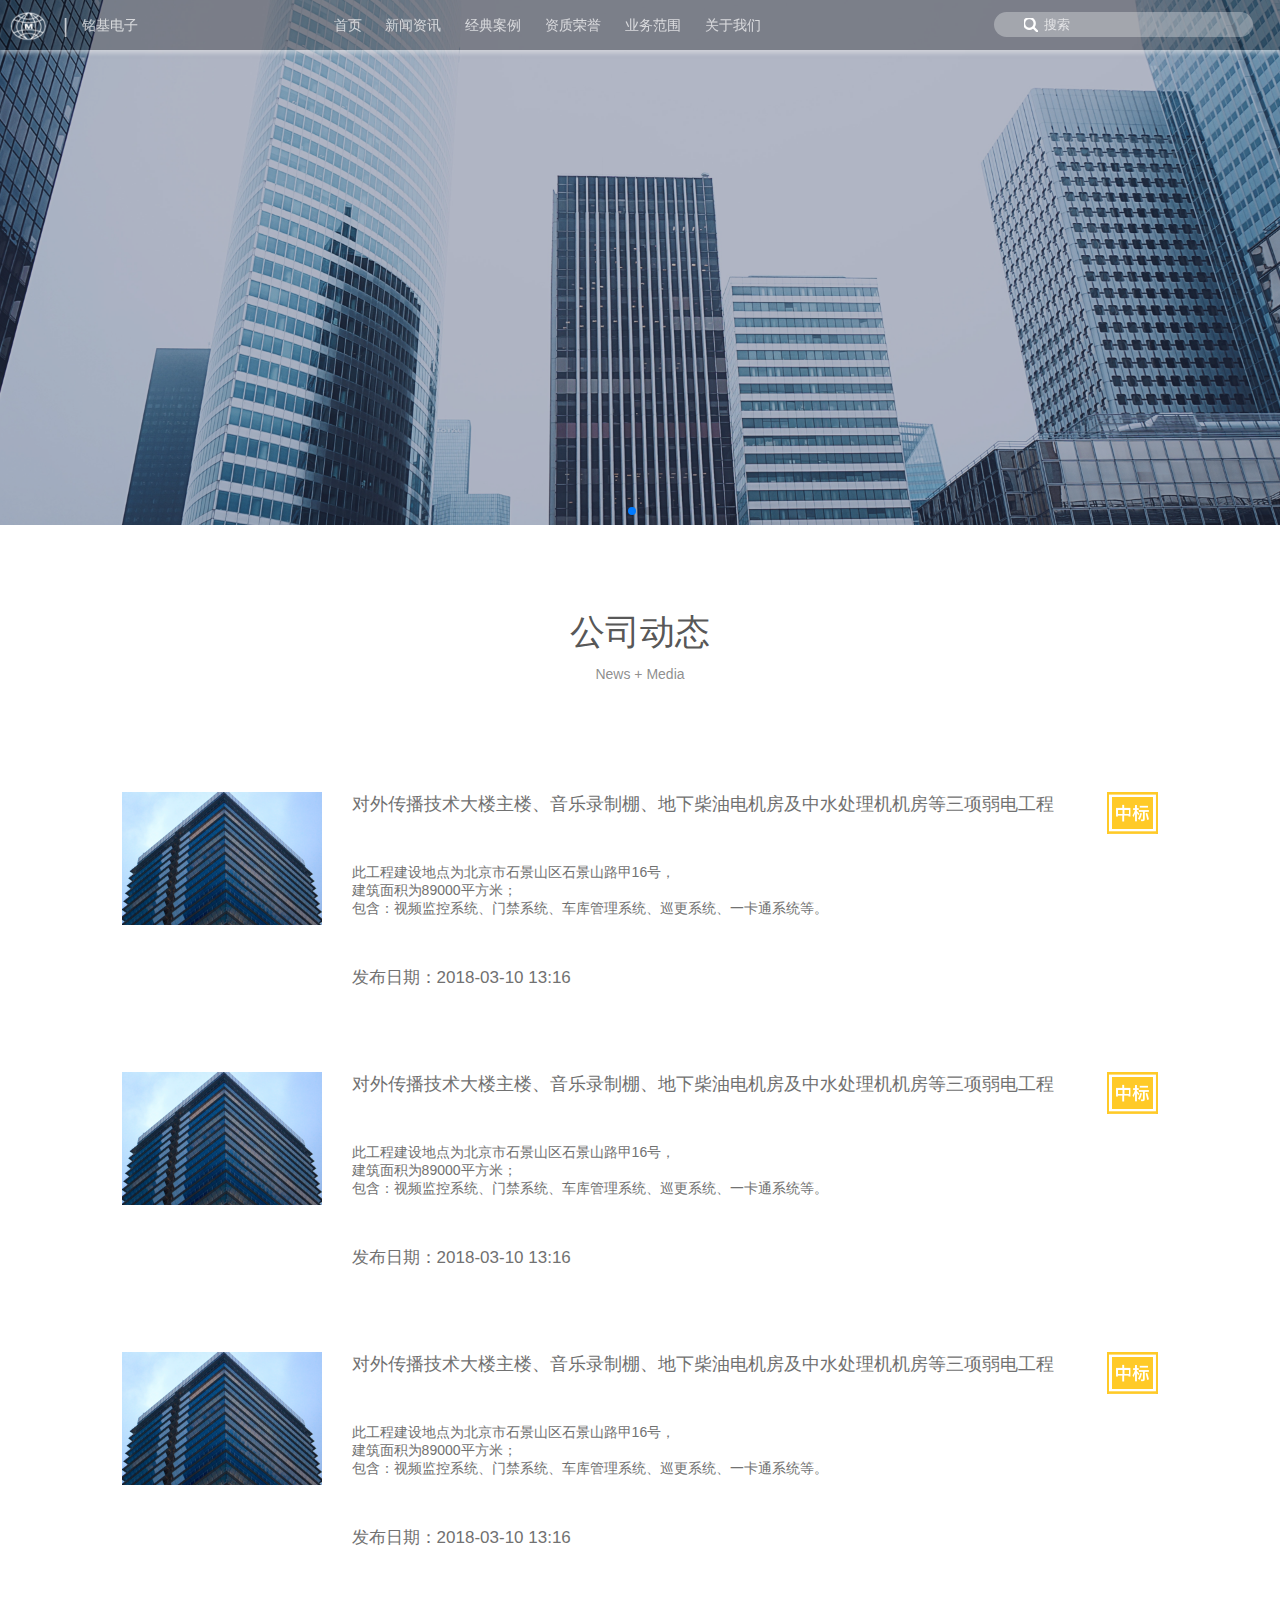
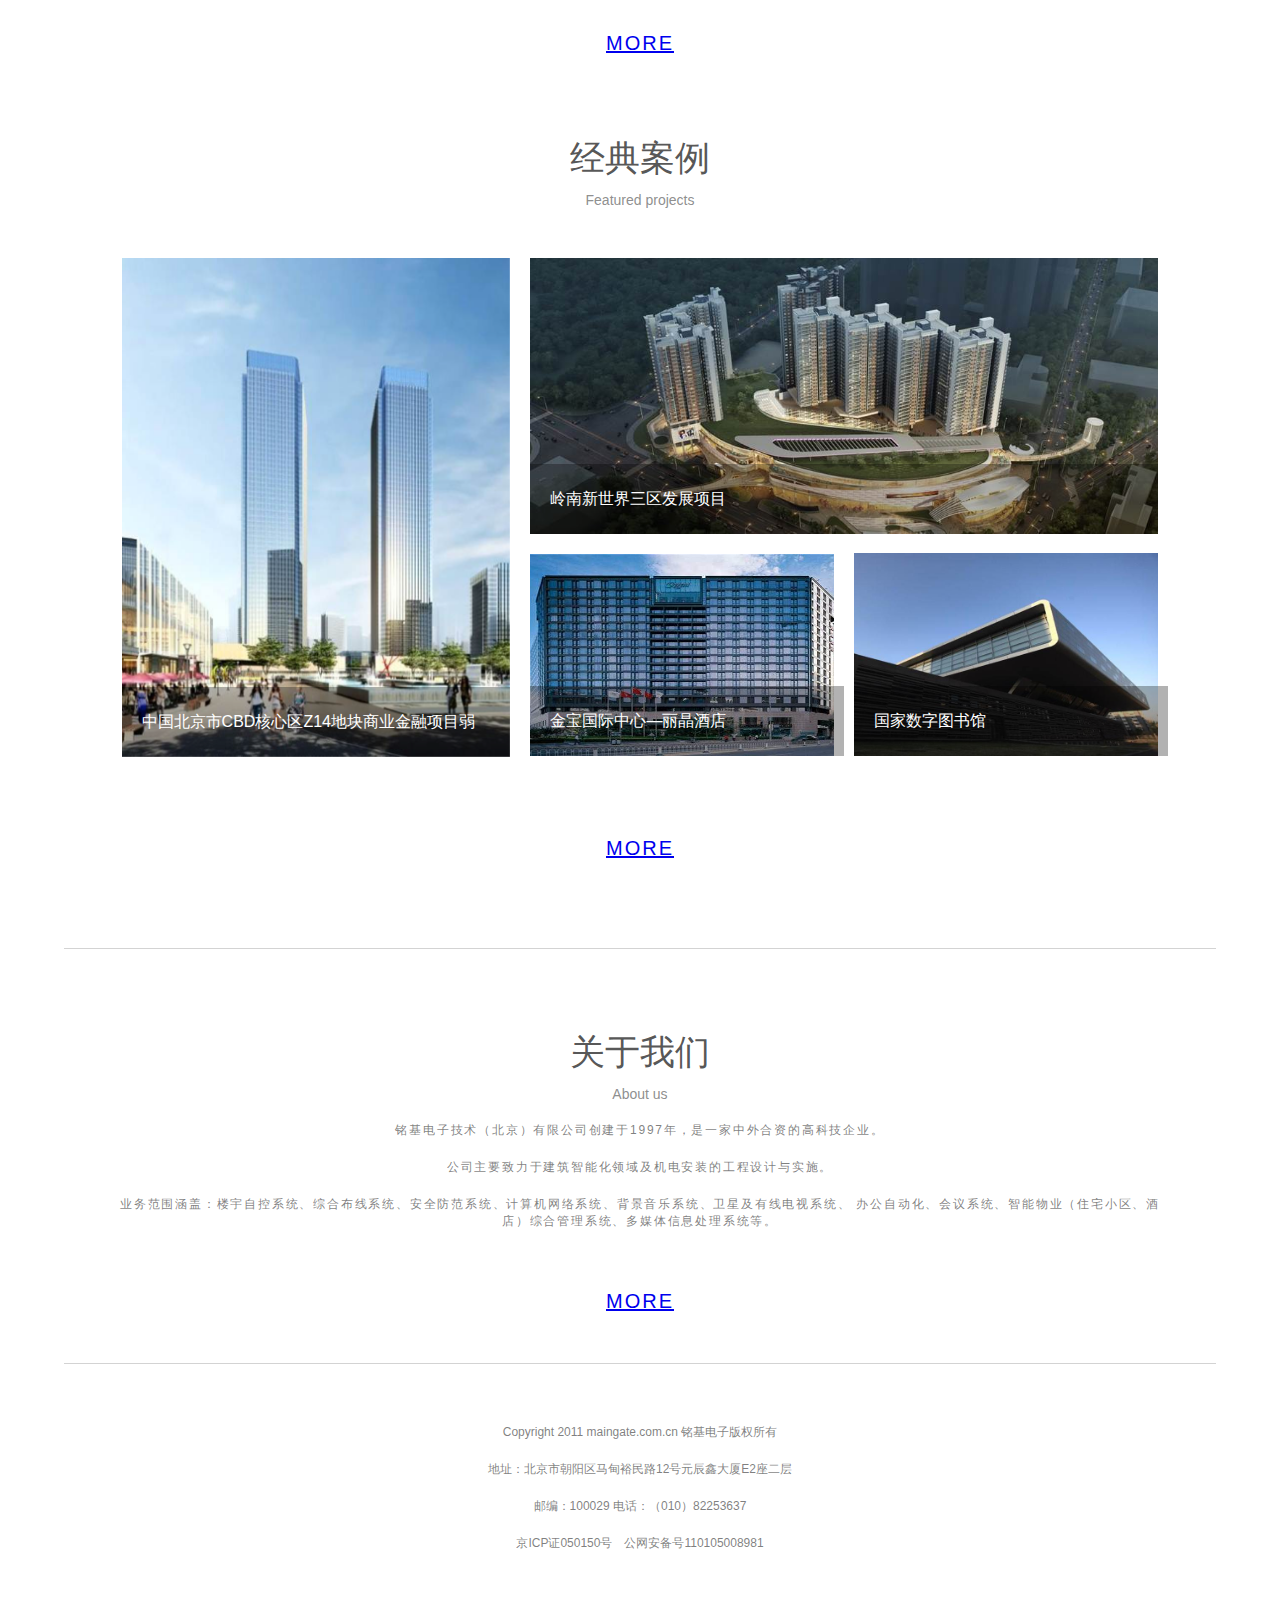
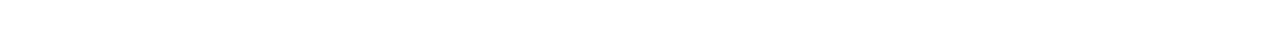
==== commit b08677d2: "修改" ====
--- a/pages/index.html
+++ b/pages/index.html
@@ -10,7 +10,7 @@
 </head>
 <body>
 <nav class="nav-container header-active" id="header">
-    <div class="heaader-inner">
+    <div class="header-inner">
         <div class="logo">
             <img src="../images/index/logo-white.png" id="logo_white" alt="logo" class="show">
             <img src="../images/index/logo.png" id="logo_color" class="hide" alt="logo">
--- a/css/header.css
+++ b/css/header.css
@@ -8,6 +8,7 @@
     top: 0;
     z-index: 9999;
     font-weight: 300;
+    box-shadow: 0 3px 4px 0 rgba(240,240,240,0.50);
 }
 
 .header-active {
@@ -15,7 +16,7 @@
     background: rgba(0, 0, 0, 0.3);
 }
 
-.heaader-inner {
+.header-inner {
     width: 100%;
     max-width: 1266px;
     margin: 0 auto;
@@ -59,12 +60,17 @@
     text-decoration: none;
 }
 
-.menu li a:hover{
+.header-inner .menu li a:hover{
     color: #fff;
 }
 
-.active {
-    color: #fff;
+.white-bck .header-inner .menu li a:hover {
+    color: #000;
+    font-weight: 400;
+}
+
+.white-bck .header-inner .active {
+    color: #000;
 }
 
 .search-input {
